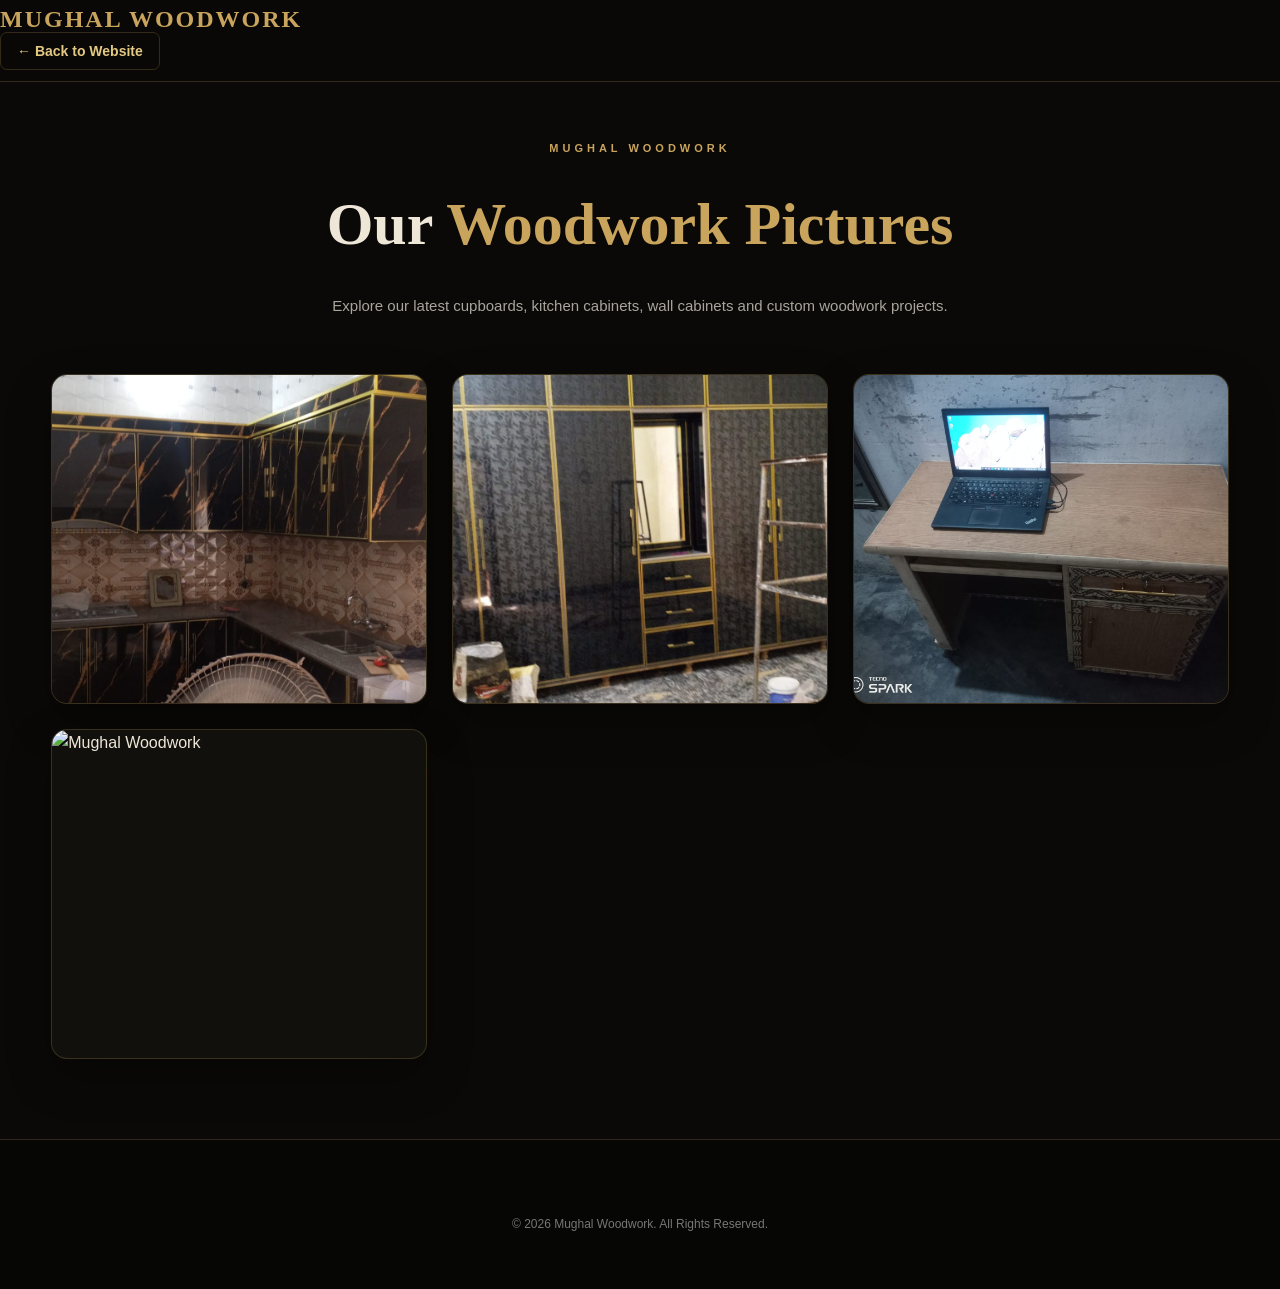
==== pictures.html @ 4136d6cf "strong website" ====
<!DOCTYPE html>
<html lang="en">
<head>

    <meta charset="UTF-8">
    <meta name="viewport" content="width=device-width, initial-scale=1.0">

    <title>Mughal Woodwork | Pictures Gallery</title>

    <link rel="stylesheet" href="style.css">

</head>

<body>

    <!-- ================= HEADER ================= -->

    <header class="navbar">

    <div class="logo">
        <span class="logo-main">MUGHAL WOODWORK</span>
    </div>

    <a href="index.html" class="back-home">
        ← Back to Website
    </a>

</header>


    <!-- ================= PICTURES GALLERY ================= -->

    <main class="pictures-page">

        <div class="section-heading">

            <div class="eyebrow">
                MUGHAL WOODWORK
            </div>

            <h1>
                Our <span>Woodwork Pictures</span>
            </h1>

            <p>
                Explore our latest cupboards, kitchen cabinets,
                wall cabinets and custom woodwork projects.
            </p>

        </div>


        <div class="pictures-grid">

            <div class="picture-card">
                <img src="images/picture-1.jpg" alt="Mughal Woodwork">
            </div>

            <div class="picture-card">
                <img src="images/picture-2.jpg" alt="Mughal Woodwork">
            </div>

            <div class="picture-card">
                <img src="images/picture-3.jpg" alt="Mughal Woodwork">
            </div>

            <div class="picture-card">
                <img src="images/picture-4.jpg" alt="Mughal Woodwork">
            </div>

        </div>

    </main>


    <!-- ================= FOOTER ================= -->

    <footer>

        <p>
            © 2026 Mughal Woodwork. All Rights Reserved.
        </p>

    </footer>


</body>
</html>
---- style.css ----
:root {
    --black: #0a0907;
    --black-2: #11100d;
    --brown: #2a1b0f;
    --wood: #704522;
    --wood-light: #a56a35;
    --gold: #c9a45c;
    --gold-light: #e4c982;
    --cream: #eee7d8;
    --white: #ffffff;
    --gray: #aaa59c;
    --border: rgba(201, 164, 92, 0.22);
}

* {
    margin: 0;
    padding: 0;
    box-sizing: border-box;
}

html {
    scroll-behavior: smooth;
}

body {
    background: var(--black);
    color: var(--cream);
    font-family: "DM Sans", sans-serif;
    line-height: 1.6;
}

a {
    text-decoration: none;
    color: inherit;
}

img {
    max-width: 100%;
}

.section {
    padding: 120px 6%;
}

.eyebrow {
    color: var(--gold);
    font-size: 11px;
    font-weight: 700;
    letter-spacing: 4px;
    margin-bottom: 18px;
}

.section-heading {
    max-width: 720px;
    margin: 0 auto 65px;
    text-align: center;
}

.section-heading h2 {
    font-family: "Playfair Display", serif;
    font-size: clamp(38px, 5vw, 62px);
    line-height: 1.1;
    font-weight: 600;
}

.section-heading h2 span {
    color: var(--gold);
}

.section-heading p {
    color: var(--gray);
    margin-top: 20px;
    font-size: 15px;
}


/* ================= NAVBAR ================= */

.navbar {
    position: fixed;
    top: 0;
    left: 0;
    width: 100%;
    height: 82px;
    z-index: 1000;

    background: rgba(10, 9, 7, 0.92);

    border-bottom: 1px solid var(--border);

    backdrop-filter: blur(12px);
}

.nav-container {
    width: 88%;
    max-width: 1250px;
    height: 100%;
    margin: auto;

    display: flex;
    align-items: center;
    justify-content: space-between;

    gap: 12px;
}

.brand {
    display: flex;
    flex-direction: column;
    line-height: 1;
}

.brand-main {
    color: var(--gold-light);
    font-size: 21px;
    font-weight: 700;
    letter-spacing: 4px;
}

.brand-sub {
    color: #eee;
    font-size: 8px;
    letter-spacing: 6px;
    margin-top: 5px;
}

nav {
    display: flex;
    align-items: center;
    gap: 32px;
}

nav a {
    position: relative;
    color: #c8c4bb;
    font-size: 12px;
    font-weight: 600;
    transition: .3s;
}

nav a:hover {
    color: var(--gold-light);
}

nav a::after {
    content: "";
    position: absolute;
    left: 0;
    bottom: -6px;
    width: 0;
    height: 2px;
    background: var(--gold-light);
    transition: width 0.3s ease;
}

nav a.active {
    color: var(--gold-light);
}

nav a.active::after {
    width: 100%;
}

.nav-quote {
    padding: 11px 18px;
    border: 1px solid var(--gold);
    color: var(--gold-light) !important;
}

.nav-quote::after {
    display: none;
}

.nav-quote:hover {
    background: var(--gold);
    color: #111 !important;
}

.menu-btn {
    display: none;
    border: 0;
    background: none;
    color: white;
    font-size: 26px;
    cursor: pointer;
    flex-shrink: 0;
}

.theme-toggle {
    width: 42px;
    height: 42px;

    display: flex;
    align-items: center;
    justify-content: center;

    border: 1px solid var(--border);
    background: transparent;

    color: var(--gold-light);

    font-size: 18px;

    cursor: pointer;

    transition: .3s;

    flex-shrink: 0;
}

.theme-toggle:hover {
    background: var(--gold);
    color: #111;
}


/* ================= HERO ================= */

.hero {
    min-height: 100vh;

    position: relative;

    display: flex;
    align-items: center;

    background:
        linear-gradient(
            90deg,
            rgba(7, 6, 4, .96),
            rgba(15, 10, 5, .78),
            rgba(15, 10, 5, .35)
        ),
        url("https://images.unsplash.com/photo-1778313878852-1bbe70eae16b?auto=format&fit=crop&w=2000&q=85")
        center / cover;

    overflow: hidden;
}

.hero-overlay {
    position: absolute;
    inset: 0;

    background:
        radial-gradient(
            circle at 75% 50%,
            rgba(180, 120, 50, .18),
            transparent 35%
        );
}

.hero-content {
    width: 88%;
    max-width: 1250px;
    margin: auto;

    position: relative;
    z-index: 2;

    padding-top: 70px;
}

.hero .eyebrow {
    margin-bottom: 22px;
}

.hero h1 {
    max-width: 850px;

    font-family: "Playfair Display", serif;

    font-size: clamp(50px, 7vw, 92px);

    line-height: .98;

    font-weight: 600;

    letter-spacing: -2px;
}

.hero h1 span {
    display: block;
    color: var(--gold-light);
}

.hero-content > p {
    max-width: 620px;

    margin-top: 30px;

    color: #c4c0b8;

    font-size: 16px;
}

.hero-buttons {
    display: flex;
    gap: 15px;
    margin-top: 38px;
}

.btn {
    display: inline-flex;

    align-items: center;
    justify-content: center;

    padding: 15px 25px;

    font-size: 12px;
    font-weight: 700;

    letter-spacing: .5px;

    transition: .3s;
}

.btn-gold {
    background: var(--gold);
    color: #12100b;
}

.btn-gold:hover {
    background: var(--gold-light);
    transform: translateY(-3px);
}

.btn-light {
    border: 1px solid rgba(255,255,255,.4);
    color: white;
}

.btn-light:hover {
    border-color: var(--gold);
    color: var(--gold-light);
}

.hero-note {
    display: flex;
    align-items: center;
    gap: 10px;

    margin-top: 70px;

    color: #aaa49a;

    font-size: 11px;
    letter-spacing: 1px;
}

.hero-note span {
    width: 35px;
    height: 1px;
    background: var(--gold);
}


/* ================= INTRO ================= */

.intro {
    padding: 100px 6%;
    background: #100e0b;
    border-bottom: 1px solid var(--border);
}

.intro-container {
    max-width: 1150px;
    margin: auto;

    display: grid;
    grid-template-columns: .6fr 2fr;
    gap: 70px;
}

.intro-label {
    color: var(--gold);
    font-size: 11px;
    font-weight: 700;
    letter-spacing: 3px;
}

.intro-text h2 {
    max-width: 850px;

    font-family: "Playfair Display", serif;

    font-size: clamp(38px, 5vw, 62px);

    line-height: 1.05;
}

.intro-text h2 em {
    color: var(--gold-light);
    font-weight: 500;
}

.intro-text p {
    max-width: 650px;

    color: var(--gray);

    margin-top: 28px;

    font-size: 15px;
}


/* ================= SERVICES ================= */

.services {
    background: var(--black);
}

.service-grid {
    max-width: 1250px;
    margin: auto;

    display: grid;
    grid-template-columns: repeat(2, 1fr);

    gap: 20px;
}

.service-card {
    min-height: 430px;

    position: relative;

    overflow: hidden;

    border: 1px solid rgba(255,255,255,.08);

    background-position: center;
    background-size: cover;

    transition: transform .35s ease, border-color .35s ease;
}

.service-card:hover {
    transform: translateY(-6px);
    border-color: var(--gold);
}

.service-card::before {
    content: "";

    position: absolute;
    inset: 0;

    background:
        linear-gradient(
            180deg,
            transparent 20%,
            rgba(0,0,0,.92) 100%
        );
}


/* BEDROOM ALMARI */

.service-door {
    background-image:
        url("https://images.unsplash.com/photo-1778313878852-1bbe70eae16b?auto=format&fit=crop&w=1200&q=85");
}


/* KITCHEN CABINETS */

.service-furniture {
    background-image:
        url("https://images.unsplash.com/photo-1771371282665-545256b20dca?auto=format&fit=crop&w=1200&q=85");
}


/* WALL CABINETS */

.service-cabinet {
    background-image:
        url("https://images.unsplash.com/photo-1561779935-ff77a6ed90ea?auto=format&fit=crop&w=1200&q=85");
}


/* CUSTOM WOODWORK */

.service-other {
    background-image:
        url("https://images.unsplash.com/photo-1685320198649-781e83a61de4?auto=format&fit=crop&w=1200&q=85");
}

.service-number {
    position: absolute;
    top: 25px;
    right: 28px;

    color: rgba(255,255,255,.6);

    font-family: "Playfair Display", serif;
    font-size: 18px;

    z-index: 2;
}

.service-content {
    position: absolute;
    bottom: 0;
    left: 0;

    width: 100%;

    padding: 35px;

    z-index: 2;
}

.service-icon {
    color: var(--gold-light);
    font-size: 11px;
    letter-spacing: 3px;
    margin-bottom: 8px;
}

.service-content h3 {
    font-family: "Playfair Display", serif;
    font-size: 34px;
}

.service-content p {
    max-width: 480px;

    color: #c0bbb2;

    font-size: 13px;

    margin: 10px 0 20px;
}

.service-content a {
    color: var(--gold-light);
    font-size: 12px;
    font-weight: 700;
}


/* ================= FEATURE ================= */

.feature {
    display: grid;
    grid-template-columns: 1fr 1fr;

    min-height: 700px;
}

.feature-image {
    background:
        linear-gradient(
            rgba(20,10,3,.2),
            rgba(20,10,3,.55)
        ),
        url("https://images.unsplash.com/photo-1784651859318-d9300849bf34?auto=format&fit=crop&w=1600&q=85")
        center / cover;

    display: flex;
    align-items: flex-end;

    padding: 50px;
}

.feature-image-content {
    color: white;

    font-family: "Playfair Display", serif;

    font-size: 12px;

    letter-spacing: 5px;
}

.feature-content {
    background: #15110c;

    padding: 100px 10%;

    display: flex;
    justify-content: center;
    flex-direction: column;
}

.feature-content h2 {
    font-family: "Playfair Display", serif;

    font-size: clamp(40px, 5vw, 65px);

    line-height: 1.05;
}

.feature-content h2 span {
    color: var(--gold);
}

.feature-content > p {
    max-width: 530px;

    color: var(--gray);

    font-size: 15px;

    margin-top: 25px;
}

.feature-list {
    margin-top: 40px;

    display: grid;
    gap: 16px;
}

.feature-list div {
    display: flex;
    align-items: center;
    gap: 20px;

    border-bottom: 1px solid rgba(255,255,255,.08);

    padding-bottom: 14px;
}

.feature-list strong {
    color: var(--gold);
    font-size: 11px;
}

.feature-list span {
    color: #ddd;
    font-size: 13px;
}

.text-link {
    color: var(--gold-light);

    margin-top: 35px;

    font-size: 13px;
    font-weight: 700;
}


/* ================= PROJECTS ================= */

.projects {
    background: #0d0b09;
}

.project-grid {
    max-width: 1250px;
    margin: auto;

    display: grid;

    grid-template-columns: 1.5fr 1fr;

    grid-template-rows: 300px 300px;

    gap: 15px;
}

.project {
    position: relative;

    background-position: center;
    background-size: cover;

    overflow: hidden;

    transition: transform .35s ease;
}

.project:hover {
    transform: translateY(-5px);
}

.project::after {
    content: "";

    position: absolute;
    inset: 0;

    background:
        linear-gradient(
            transparent 40%,
            rgba(0,0,0,.9)
        );
}


/* BEDROOM CUPBOARD */

.project-large {
    grid-row: span 2;

    background-image:
        url("https://images.unsplash.com/photo-1778313878852-1bbe70eae16b?auto=format&fit=crop&w=1400&q=85");
}


/* KITCHEN */

.project-two {
    background-image:
        url("https://images.unsplash.com/photo-1771371282665-545256b20dca?auto=format&fit=crop&w=1200&q=85");
}


/* WALL STORAGE */

.project-three {
    background-image:
        url("https://images.unsplash.com/photo-1561779935-ff77a6ed90ea?auto=format&fit=crop&w=1200&q=85");
}


/* CUSTOM WOODWORK - HIDDEN */

.project-four {
    display: none;
}

.project-overlay {
    position: absolute;

    bottom: 25px;
    left: 25px;

    z-index: 2;
}

.project-overlay span {
    color: var(--gold-light);

    font-size: 9px;
    font-weight: 700;

    letter-spacing: 3px;
}

.project-overlay h3 {
    margin-top: 5px;

    font-family: "Playfair Display", serif;

    font-size: 26px;
}


/* ================= PROCESS ================= */

.process {
    background: var(--black);
}

.process-grid {
    max-width: 1100px;
    margin: auto;

    display: grid;
    grid-template-columns: repeat(4, 1fr);
}

.process-card {
    padding: 30px;

    border-left: 1px solid var(--border);
}

.process-card:last-child {
    border-right: 1px solid var(--border);
}

.process-card > span {
    color: var(--gold);

    font-family: "Playfair Display", serif;

    font-size: 22px;
}

.process-card h3 {
    font-family: "Playfair Display", serif;

    font-size: 27px;

    margin-top: 25px;
}

.process-card p {
    color: var(--gray);

    font-size: 13px;

    margin-top: 12px;
}


/* ================= QUOTE ================= */

.quote {
    padding: 120px 6%;

    background:
        linear-gradient(
            120deg,
            #191108,
            #0c0b09
        );
}

.quote-container {
    max-width: 1150px;

    margin: auto;

    display: grid;
    grid-template-columns: .85fr 1.15fr;

    gap: 80px;
}

.quote-intro .eyebrow {
    margin-bottom: 20px;
}

.quote-intro h2 {
    font-family: "Playfair Display", serif;

    font-size: clamp(45px, 6vw, 72px);

    line-height: 1;
}

.quote-intro > p {
    max-width: 450px;

    color: var(--gray);

    margin-top: 25px;
}

.quote-contact {
    display: flex;
    gap: 50px;

    margin-top: 45px;
}

.quote-contact div {
    display: flex;
    flex-direction: column;
}

.quote-contact span {
    color: var(--gold);

    font-size: 9px;
    letter-spacing: 2px;
}

.quote-contact strong {
    color: white;

    margin-top: 6px;

    font-size: 13px;
}


/* ================= FORM ================= */

.quote-form {
    padding: 45px;

    background: rgba(0,0,0,.3);

    border: 1px solid var(--border);
}

.input-row {
    display: grid;

    grid-template-columns: 1fr 1fr;

    gap: 18px;
}

.input-group {
    margin-bottom: 20px;
}

.input-group label {
    display: block;

    color: var(--gold);

    font-size: 10px;
    font-weight: 700;

    letter-spacing: 1px;

    margin-bottom: 8px;
}

input,
select,
textarea {
    width: 100%;

    padding: 14px 15px;

    background: #0b0a08;

    border: 1px solid rgba(255,255,255,.12);

    color: white;

    outline: none;

    font-family: inherit;

    font-size: 13px;
}

input:focus,
select:focus,
textarea:focus {
    border-color: var(--gold);
}

textarea {
    resize: vertical;
}

.submit-btn {
    width: 100%;

    padding: 17px;

    border: 0;

    background: var(--gold);

    color: #111;

    font-family: inherit;

    font-size: 13px;

    letter-spacing: .3px;

    font-weight: 700;

    cursor: pointer;

    transition: .3s;
}

.submit-btn:hover {
    background: var(--gold-light);
    transform: translateY(-2px);
}

.submit-btn span {
    margin-left: 10px;
}

#formMessage {
    color: var(--gold);

    text-align: center;

    margin-top: 15px;

    font-size: 12px;
}


/* ================= CONTACT ================= */

.contact {
    background: #0b0a08;
}

.contact-grid {
    max-width: 1000px;
    margin: auto;

    display: grid;
    grid-template-columns: repeat(3, 1fr);

    gap: 15px;
}

.contact-card {
    padding: 40px 25px;

    text-align: center;

    border: 1px solid rgba(255,255,255,.08);

    background: #11100d;

    transition: .3s;

    cursor: pointer;
}

.contact-card:hover {
    border-color: var(--gold);

    transform: translateY(-4px);
}

.contact-icon {
    display: block;

    color: var(--gold);

    font-size: 28px;

    margin-bottom: 15px;
}

.contact-card small {
    display: block;

    color: var(--gold);

    font-size: 9px;
    font-weight: 700;

    letter-spacing: 2px;
}

.contact-card strong {
    display: block;

    color: white;

    margin-top: 8px;

    font-size: 14px;
}


/* ================= FOOTER ================= */

footer {
    padding: 55px 20px;

    text-align: center;

    background: #060605;

    border-top: 1px solid var(--border);
}

.footer-brand {
    display: flex;
    flex-direction: column;
}

.footer-brand span {
    color: var(--gold-light);

    font-size: 22px;
    font-weight: 700;

    letter-spacing: 5px;
}

.footer-brand small {
    font-size: 8px;

    letter-spacing: 6px;

    margin-top: 5px;
}

footer p {
    color: #777;

    margin-top: 20px;

    font-size: 12px;
}

.footer-line {
    width: 50px;
    height: 1px;

    background: var(--gold);

    margin: 25px auto;
}

footer > small {
    color: #555;

    font-size: 10px;
}


/* ================= BRIGHT MODE ================= */

body.light-mode {
    --black: #f5f1e8;
    --black-2: #ffffff;
    --brown: #eadbc5;
    --wood: #704522;
    --wood-light: #8b5528;
    --gold: #a97825;
    --gold-light: #9a6b1f;
    --cream: #211a13;
    --white: #111111;
    --gray: #665f56;
    --border: rgba(112, 69, 34, 0.22);

    background: #f5f1e8;
    color: #211a13;
}


/* NAVBAR */

body.light-mode .navbar {
    background: rgba(255, 252, 245, .94);
}

body.light-mode .brand-sub {
    color: #555 !important;
}

body.light-mode nav a {
    color: #514a42;
}

body.light-mode nav a.active {
    color: var(--gold-light);
}

body.light-mode .menu-btn {
    color: #211a13;
}


/* HERO */

body.light-mode .hero {
    background:
        linear-gradient(
            90deg,
            rgba(245, 241, 232, .94),
            rgba(245, 241, 232, .72),
            rgba(245, 241, 232, .25)
        ),
        url("https://images.unsplash.com/photo-1778313878852-1bbe70eae16b?auto=format&fit=crop&w=2000&q=85")
        center / cover;
}

body.light-mode .hero-content > p {
    color: #514a42;
}

body.light-mode .hero-note {
    color: #665f56;
}

body.light-mode .btn-light {
    border-color: #70502e;
    color: #3d2b1b;
}


/* INTRO */

body.light-mode .intro {
    background: #eee7d8;
}


/* SERVICES */

body.light-mode .services {
    background: #f5f1e8;
}


/* FEATURE */

body.light-mode .feature-content {
    background: #eee7d8;
}

body.light-mode .feature-content > p {
    color: #665f56;
}

body.light-mode .feature-list div {
    border-color: rgba(112, 69, 34, .15);
}

body.light-mode .feature-list span {
    color: #514a42;
}


/* PROJECTS */

body.light-mode .projects {
    background: #ebe3d5;
}


/* PROCESS */

body.light-mode .process {
    background: #f5f1e8;
}


/* QUOTE */

body.light-mode .quote {
    background:
        linear-gradient(
            120deg,
            #eadbc5,
            #f7f3eb
        );
}

body.light-mode .quote-form {
    background: rgba(255,255,255,.65);
}


/* FORM */

body.light-mode input,
body.light-mode select,
body.light-mode textarea {
    background: #fffdf8;
    color: #211a13;
    border-color: rgba(112,69,34,.22);
}

body.light-mode input::placeholder,
body.light-mode textarea::placeholder {
    color: #8a8177;
}

body.light-mode .quote-contact strong {
    color: #211a13;
}


/* CONTACT */

body.light-mode .contact {
    background: #eee7d8;
}

body.light-mode .contact-card {
    background: #f9f6ef;
    border-color: rgba(112,69,34,.15);
}

body.light-mode .contact-card strong {
    color: #211a13;
}


/* FOOTER */

body.light-mode footer {
    background: #e2d8c8;
}

body.light-mode footer p {
    color: #665f56;
}

body.light-mode footer > small {
    color: #777066;
}


/* ================= MOBILE ================= */

@media (max-width: 900px) {

    .nav-container {
        position: relative;
        width: 92%;
        display: flex;
        align-items: center;
    }

    .menu-btn {
        display: block;
        margin-left: 8px !important;
        position: static !important;
    }

    .theme-toggle {
        margin-left: auto !important;
        position: static !important;
    }

    nav {
        display: none;

        position: absolute;

        top: 82px;
        left: 0;

        width: 100%;

        padding: 25px;

        background: #0b0a08;

        border-bottom: 1px solid var(--border);

        flex-direction: column;

        align-items: flex-start;

        gap: 20px;
    }

    nav.active {
        display: flex;
    }

    nav a::after {
        display: none;
    }

    nav a.active {
        color: var(--gold-light);
    }

    .hero-content {
        width: 90%;
    }

    .intro-container {
        grid-template-columns: 1fr;
        gap: 25px;
    }

    .feature {
        grid-template-columns: 1fr;
    }

    .feature-image {
        min-height: 500px;
    }

    .quote-container {
        grid-template-columns: 1fr;
    }

    .process-grid {
        grid-template-columns: 1fr 1fr;
    }

    .contact-grid {
        grid-template-columns: 1fr;
    }

    body.light-mode nav {
        background: #fffaf1;
    }

    .brand-main {
        font-size: 18px;
    }

    .brand-sub {
        font-size: 7px;
    }
}


/* ================= 650px MOBILE ================= */

@media (max-width: 650px) {

    .section {
        padding: 85px 5%;
    }

    .hero {
        background-position: 65% center;
    }

    .hero h1 {
        font-size: 49px;
    }

    .hero-buttons {
        flex-direction: column;
    }

    .btn {
        width: 100%;
    }

    .service-grid {
        grid-template-columns: 1fr;
    }

    .service-card {
        min-height: 390px;
    }

    .project-grid {
        display: grid;

        grid-template-columns: 1fr;

        grid-template-rows: 350px 250px;
    }

    .project-large {
        grid-row: auto;
    }

    .project-four {
        display: none;
    }

    .process-grid {
        grid-template-columns: 1fr;
    }

    .process-card {
        border-left: 0;

        border-bottom: 1px solid var(--border);
    }

    .process-card:last-child {
        border-right: 0;
    }

    .quote {
        padding: 85px 5%;
    }

    .quote-form {
        padding: 25px;
    }

    .input-row {
        grid-template-columns: 1fr;
        gap: 0;
    }

    .quote-contact {
        flex-direction: column;
        gap: 20px;
    }

    .feature-content {
        padding: 75px 8%;
    }
}


/* ================= 480px MOBILE ================= */

@media (max-width: 480px) {

    .navbar {
        height: 74px;
    }

    nav {
        top: 74px;
    }

    .hero-content {
        padding-top: 55px;
    }

    .hero h1 {
        font-size: 43px;
        letter-spacing: -1px;
    }

    .hero-content > p {
        font-size: 14px;
    }

    .hero-note {
        margin-top: 45px;
    }

    .service-content {
        padding: 25px;
    }

    .service-content h3 {
        font-size: 29px;
    }

    .quote-intro h2 {
        font-size: 43px;
    }
}
/* ================= PREMIUM SCROLLBAR ================= */

html {
    scroll-behavior: smooth;
}

/* Chrome, Edge, Safari */
::-webkit-scrollbar {
    width: 10px;
}

::-webkit-scrollbar-track {
    background: #0a0907;
}

::-webkit-scrollbar-thumb {
    background: linear-gradient(
        180deg,
        #e4c982,
        #c9a45c,
        #704522
    );

    border-radius: 10px;

    border: 2px solid #0a0907;
}

::-webkit-scrollbar-thumb:hover {
    background: linear-gradient(
        180deg,
        #f0d99a,
        #e4c982,
        #a56a35
    );
}

/* Firefox */
html {
    scrollbar-width: thin;
    scrollbar-color: #c9a45c #0a0907;
}
/* =====================================================
   PREMIUM WOODWORK GALLERY
===================================================== */

.gallery-grid {
    width: min(1200px, 92%);
    margin: 55px auto 0;

    display: grid;
    grid-template-columns: repeat(3, 1fr);
    gap: 24px;
}


/* =====================================================
   GALLERY CARD
===================================================== */

.gallery-card {
    background: var(--black-2);
    border: 1px solid var(--border);
    border-radius: 16px;
    overflow: hidden;

    box-shadow: 0 15px 40px rgba(0, 0, 0, 0.28);

    transition:
        transform 0.4s ease,
        box-shadow 0.4s ease,
        border-color 0.4s ease;
}

.gallery-card:hover {
    transform: translateY(-8px);

    border-color: var(--gold);

    box-shadow:
        0 25px 60px rgba(0, 0, 0, 0.45);
}


/* =====================================================
   GALLERY IMAGE
===================================================== */

.gallery-image {
    position: relative;

    height: 300px;

    background-position: center;
    background-size: cover;
    background-repeat: no-repeat;

    overflow: hidden;

    transition: transform 0.6s ease;
}

.gallery-card:hover .gallery-image {
    transform: scale(1.04);
}


/* Dark image overlay */

.gallery-image::after {
    content: "";

    position: absolute;
    inset: 0;

    background:
        linear-gradient(
            to top,
            rgba(5, 4, 2, 0.88),
            rgba(5, 4, 2, 0.12)
        );

    pointer-events: none;
}


/* =====================================================
   GALLERY IMAGES
===================================================== */

.gallery-1 {
    background-image:
        url("https://images.unsplash.com/photo-1595428774223-ef52624120d2?auto=format&fit=crop&w=1400&q=85");
}

.gallery-2 {
    background-image:
        url("https://images.unsplash.com/photo-1616486338812-3dadae4b4ace?auto=format&fit=crop&w=1400&q=85");
}

.gallery-3 {
    background-image:
        url("https://images.unsplash.com/photo-1558997519-83ea9252edf8?auto=format&fit=crop&w=1400&q=85");
}

.gallery-4 {
    background-image:
        url("https://images.unsplash.com/photo-1556912173-46c336c7fd55?auto=format&fit=crop&w=1400&q=85");
}

.gallery-5 {
    background-image:
        url("https://images.unsplash.com/photo-1600607687920-4e2a09cf159d?auto=format&fit=crop&w=1400&q=85");
}

.gallery-6 {
    background-image:
        url("https://images.unsplash.com/photo-1600210492486-724fe5c67fb0?auto=format&fit=crop&w=1400&q=85");
}

.gallery-7 {
    background-image:
        url("https://images.unsplash.com/photo-1600566753190-17f0baa2a6c3?auto=format&fit=crop&w=1400&q=85");
}

.gallery-8 {
    background-image:
        url("https://images.unsplash.com/photo-1618220179428-22790b461013?auto=format&fit=crop&w=1400&q=85");
}

.gallery-9 {
    background-image:
        url("https://images.unsplash.com/photo-1600607688969-a5bfcd646154?auto=format&fit=crop&w=1400&q=85");
}

.gallery-10 {
    background-image:
        url("https://images.unsplash.com/photo-1600607687939-ce8a6c25118c?auto=format&fit=crop&w=1400&q=85");
}

.gallery-11 {
    background-image:
        url("https://images.unsplash.com/photo-1618221195710-dd6b41faaea6?auto=format&fit=crop&w=1400&q=85");
}

.gallery-12 {
    background-image:
        url("https://images.unsplash.com/photo-1600566753086-00f18fb6b3ea?auto=format&fit=crop&w=1400&q=85");
}


/* =====================================================
   IMAGE TEXT
===================================================== */

.gallery-overlay {
    position: absolute;

    left: 22px;
    right: 22px;
    bottom: 20px;

    z-index: 2;
}

.gallery-overlay span {
    display: inline-block;

    margin-bottom: 8px;

    color: var(--gold-light);

    font-size: 11px;
    font-weight: 700;

    letter-spacing: 1.5px;
}

.gallery-overlay h3 {
    margin: 0;

    color: #fff;

    font-family: "Playfair Display", serif;

    font-size: 23px;
    line-height: 1.2;
}


/* =====================================================
   GALLERY INFO
===================================================== */

.gallery-info {
    min-height: 86px;

    padding: 18px 20px;

    display: flex;
    align-items: center;
    justify-content: space-between;
    gap: 15px;
}

.gallery-info small {
    display: block;

    margin-bottom: 4px;

    color: var(--gold);

    font-size: 11px;
    font-weight: 700;
    letter-spacing: 1px;
}

.gallery-info h4 {
    margin: 0;

    color: var(--cream);

    font-size: 16px;
    font-weight: 600;
}


/* =====================================================
   GALLERY BUTTON
===================================================== */

.gallery-btn {
    display: inline-flex;
    align-items: center;

    padding: 10px 14px;

    border: 1px solid var(--gold);

    border-radius: 7px;

    color: var(--gold-light);

    font-size: 12px;
    font-weight: 700;

    text-decoration: none;

    white-space: nowrap;

    transition:
        background 0.3s ease,
        color 0.3s ease,
        transform 0.3s ease;
}

.gallery-btn:hover {
    background: var(--gold);

    color: #111;

    transform: translateX(3px);
}


/* =====================================================
   LIGHT MODE
===================================================== */

body.light-mode .gallery-card {
    background: #ffffff;

    border-color: rgba(112, 69, 34, 0.18);

    box-shadow:
        0 15px 40px rgba(60, 40, 20, 0.12);
}

body.light-mode .gallery-info h4 {
    color: #2a1b0f;
}

body.light-mode .gallery-btn {
    color: #704522;
}


/* =====================================================
   TABLET
===================================================== */

@media (max-width: 950px) {

    .gallery-grid {
        grid-template-columns: repeat(2, 1fr);
    }

    .gallery-image {
        height: 280px;
    }

}


/* =====================================================
   MOBILE
===================================================== */

@media (max-width: 650px) {

    .gallery-grid {
        width: 92%;

        grid-template-columns: 1fr;

        gap: 20px;

        margin-top: 35px;
    }

    .gallery-image {
        height: 290px;
    }

    .gallery-info {
        align-items: flex-start;
        flex-direction: column;
    }

    .gallery-btn {
        width: 100%;

        justify-content: center;
    }

}


/* =====================================================
   SMALL MOBILE
===================================================== */

@media (max-width: 420px) {

    .gallery-image {
        height: 250px;
    }

    .gallery-overlay h3 {
        font-size: 20px;
    }

}
/* =====================================================
   PICTURES PAGE
===================================================== */

.pictures-page {
    min-height: calc(100vh - 82px);
    padding: 140px 0 80px;
}

.pictures-page .section-heading {
    width: min(800px, 92%);
    margin: 0 auto;
    text-align: center;
}

.pictures-page .section-heading h1 {
    margin: 15px 0;
    font-family: "Playfair Display", serif;
    font-size: clamp(38px, 5vw, 60px);
}

.pictures-page .section-heading h1 span {
    color: var(--gold);
}

.pictures-page .section-heading p {
    color: var(--gray);
    line-height: 1.8;
}


/* ================= PICTURES GRID ================= */

.pictures-grid {
    width: min(1200px, 92%);
    margin: 55px auto 0;

    display: grid;
    grid-template-columns: repeat(3, 1fr);
    gap: 25px;
}

.picture-card {
    height: 330px;
    overflow: hidden;

    border: 1px solid var(--border);
    border-radius: 16px;

    background: var(--black-2);

    box-shadow:
        0 18px 45px rgba(0, 0, 0, 0.3);

    transition:
        transform 0.4s ease,
        box-shadow 0.4s ease,
        border-color 0.4s ease;
}

.picture-card:hover {
    transform: translateY(-8px);

    border-color: var(--gold);

    box-shadow:
        0 25px 60px rgba(0, 0, 0, 0.5);
}

.picture-card img {
    width: 100%;
    height: 100%;

    display: block;

    object-fit: cover;

    transition: transform 0.6s ease;
}

.picture-card:hover img {
    transform: scale(1.06);
}


/* ================= VIEW PICTURES BUTTON ================= */

.view-pictures-area {
    width: 100%;
    display: flex;
    justify-content: center;
    align-items: center;
    margin: 50px auto 0;
    text-align: center;
}

.view-pictures-btn {
    display: inline-flex;
    align-items: center;
    gap: 12px;

    padding: 15px 25px;

    border: 1px solid var(--gold);
    border-radius: 8px;

    background: transparent;

    color: var(--gold-light);

    font-size: 14px;
    font-weight: 700;

    text-decoration: none;

    transition:
        background 0.3s ease,
        color 0.3s ease,
        transform 0.3s ease,
        box-shadow 0.3s ease;
}

.view-pictures-btn span {
    font-size: 18px;

    transition: transform 0.3s ease;
}

.view-pictures-btn:hover {
    background: var(--gold);

    color: #111;

    transform: translateY(-3px);

    box-shadow:
        0 10px 30px rgba(201, 164, 92, 0.25);
}

.view-pictures-btn:hover span {
    transform: translateX(5px);
}


/* ================= BACK HOME BUTTON ================= */

.back-home {
    color: var(--gold-light);

    text-decoration: none;

    font-size: 14px;
    font-weight: 600;

    padding: 10px 16px;

    border: 1px solid var(--border);
    border-radius: 7px;

    transition:
        background 0.3s ease,
        color 0.3s ease;
}

.back-home:hover {
    background: var(--gold);
    color: #111;
}


/* ================= MOBILE ================= */

@media (max-width: 900px) {

    .pictures-grid {
        grid-template-columns: repeat(2, 1fr);
    }

}

@media (max-width: 600px) {

    .pictures-page {
        padding-top: 120px;
    }

    .pictures-grid {
        grid-template-columns: 1fr;
        gap: 20px;
    }

    .picture-card {
        height: 300px;
    }

    .back-home {
        font-size: 12px;
        padding: 8px 11px;
    }

}



.logo {
    display: flex;
    align-items: baseline;
    gap: 8px;
    white-space: nowrap;
}

.logo-main {
    color: var(--gold);
    font-family: "Playfair Display", serif;
    font-size: 25px;
    font-weight: 700;
    letter-spacing: 2px;
}

.logo-sub {
    color: var(--white);
    font-family: "DM Sans", sans-serif;
    font-size: 11px;
    font-weight: 700;
    letter-spacing: 3px;
}


/* Hover effect */

.logo:hover .logo-main {
    color: var(--gold-light);
}

.logo:hover .logo-sub {
    color: var(--gold-light);
}


/* Mobile */

@media (max-width: 600px) {

    .logo {
        gap: 5px;
    }

    .logo-main {
        font-size: 20px;
        letter-spacing: 1.5px;
    }

    .logo-sub {
        font-size: 8px;
        letter-spacing: 2px;
    }

}
.logo {
    display: flex;
    align-items: center;
    white-space: nowrap;
}

.logo span {
    color: var(--gold);
    font-family: "Playfair Display", serif;
    font-size: 24px;
    font-weight: 700;
    letter-spacing: 2px;
    text-transform: uppercase;
    transition: 0.3s ease;
}

.logo span:hover {
    color: var(--gold-light);
}


/* Mobile */

@media (max-width: 600px) {
    .logo span {
        font-size: 18px;
        letter-spacing: 1.5px;
    }
}
.header-pictures-btn {
    display: inline-flex;
    align-items: center;
    justify-content: center;

    padding: 9px 16px;

    border: 1px solid var(--gold);
    border-radius: 6px;

    color: var(--gold-light) !important;
    background: transparent;

    font-size: 13px;
    font-weight: 700;

    text-decoration: none;

    transition: all 0.3s ease;
}

.header-pictures-btn:hover {
    background: var(--gold);
    color: var(--black) !important;
    transform: translateY(-2px);
    box-shadow: 0 8px 20px rgba(212, 175, 55, 0.25);
}
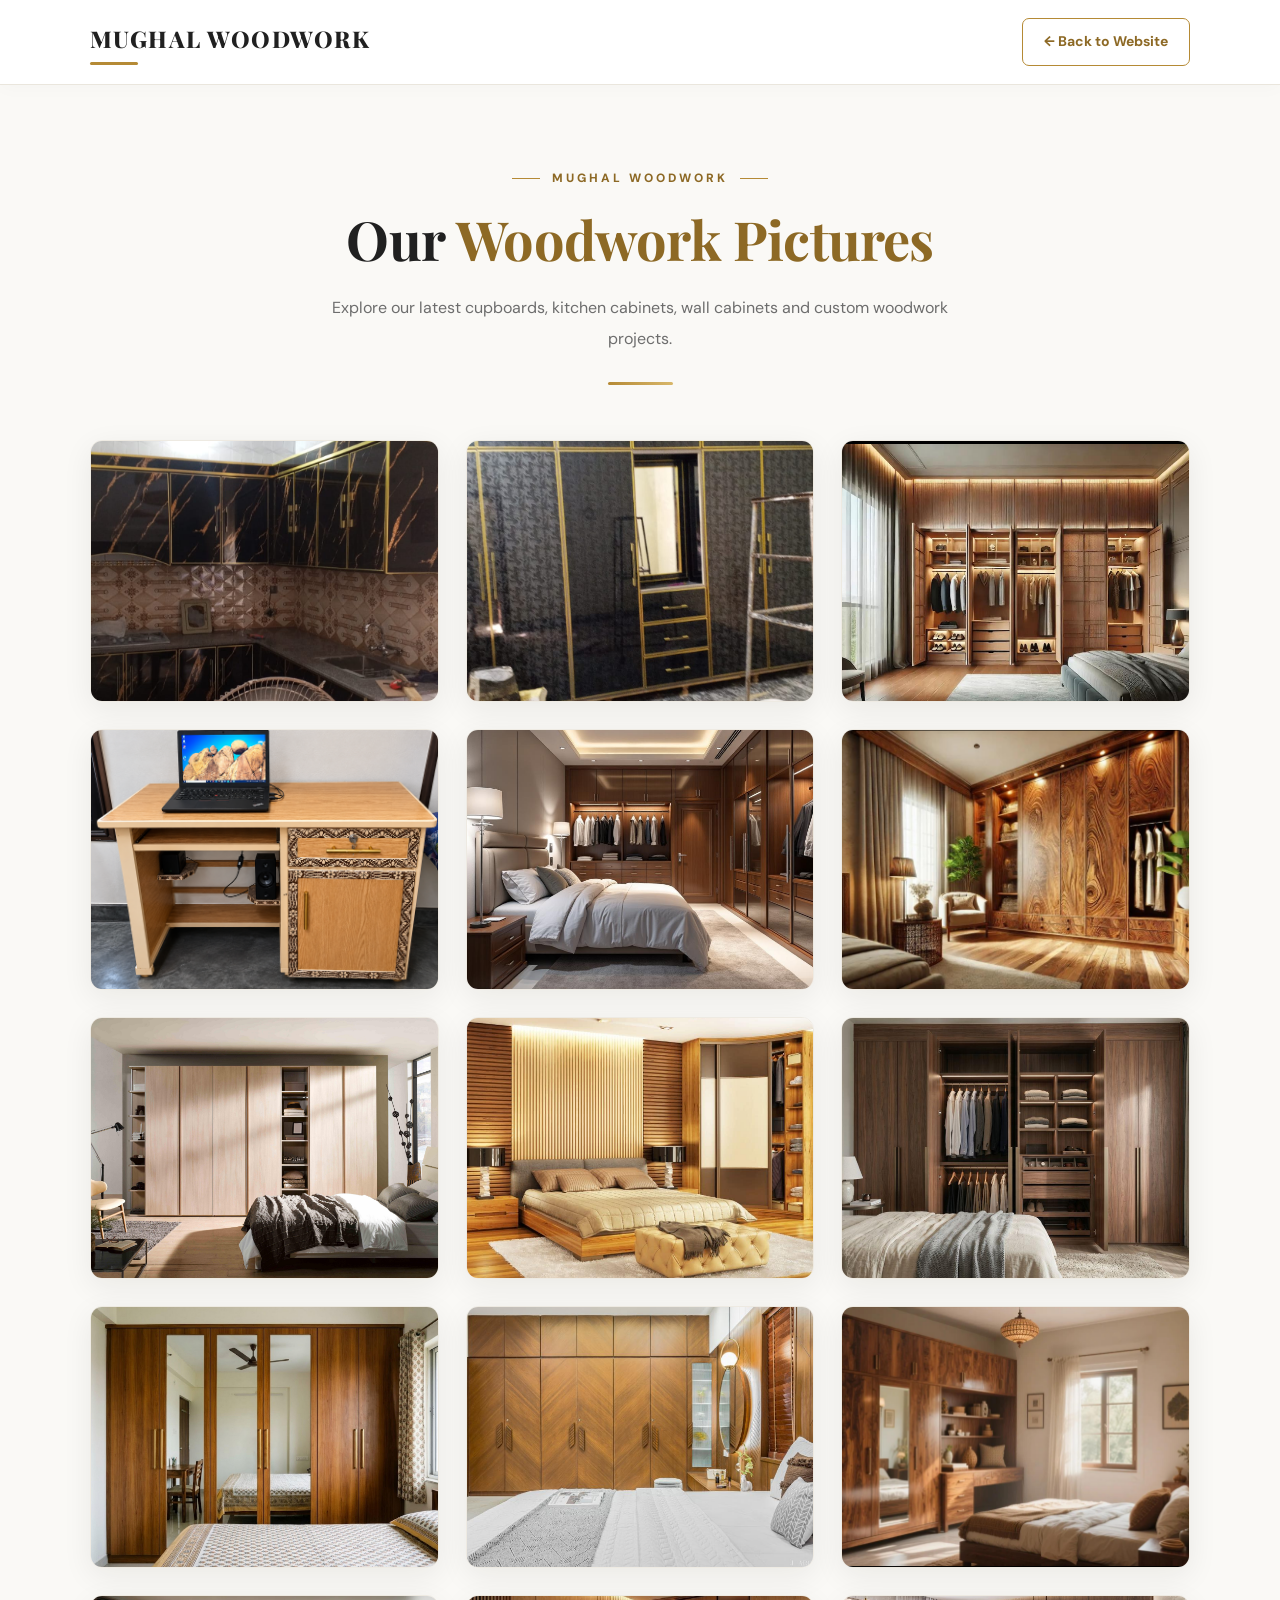
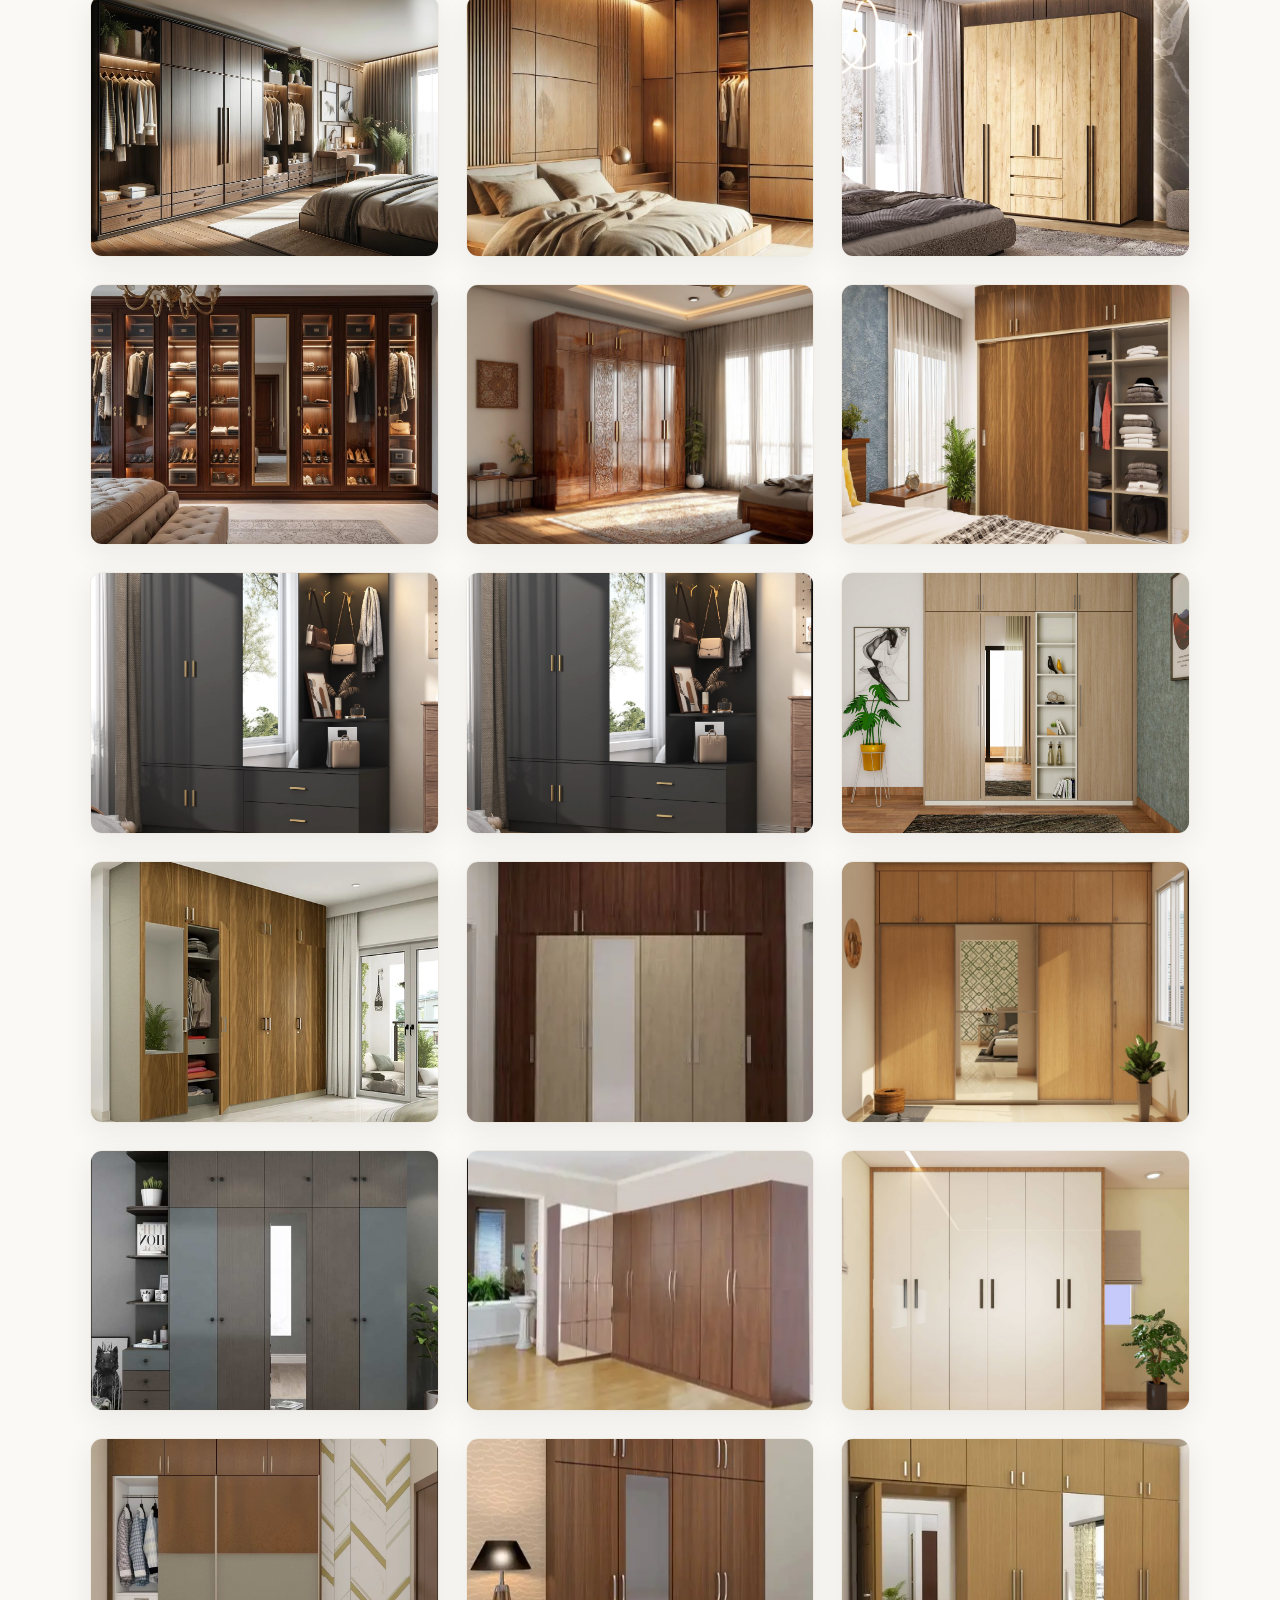
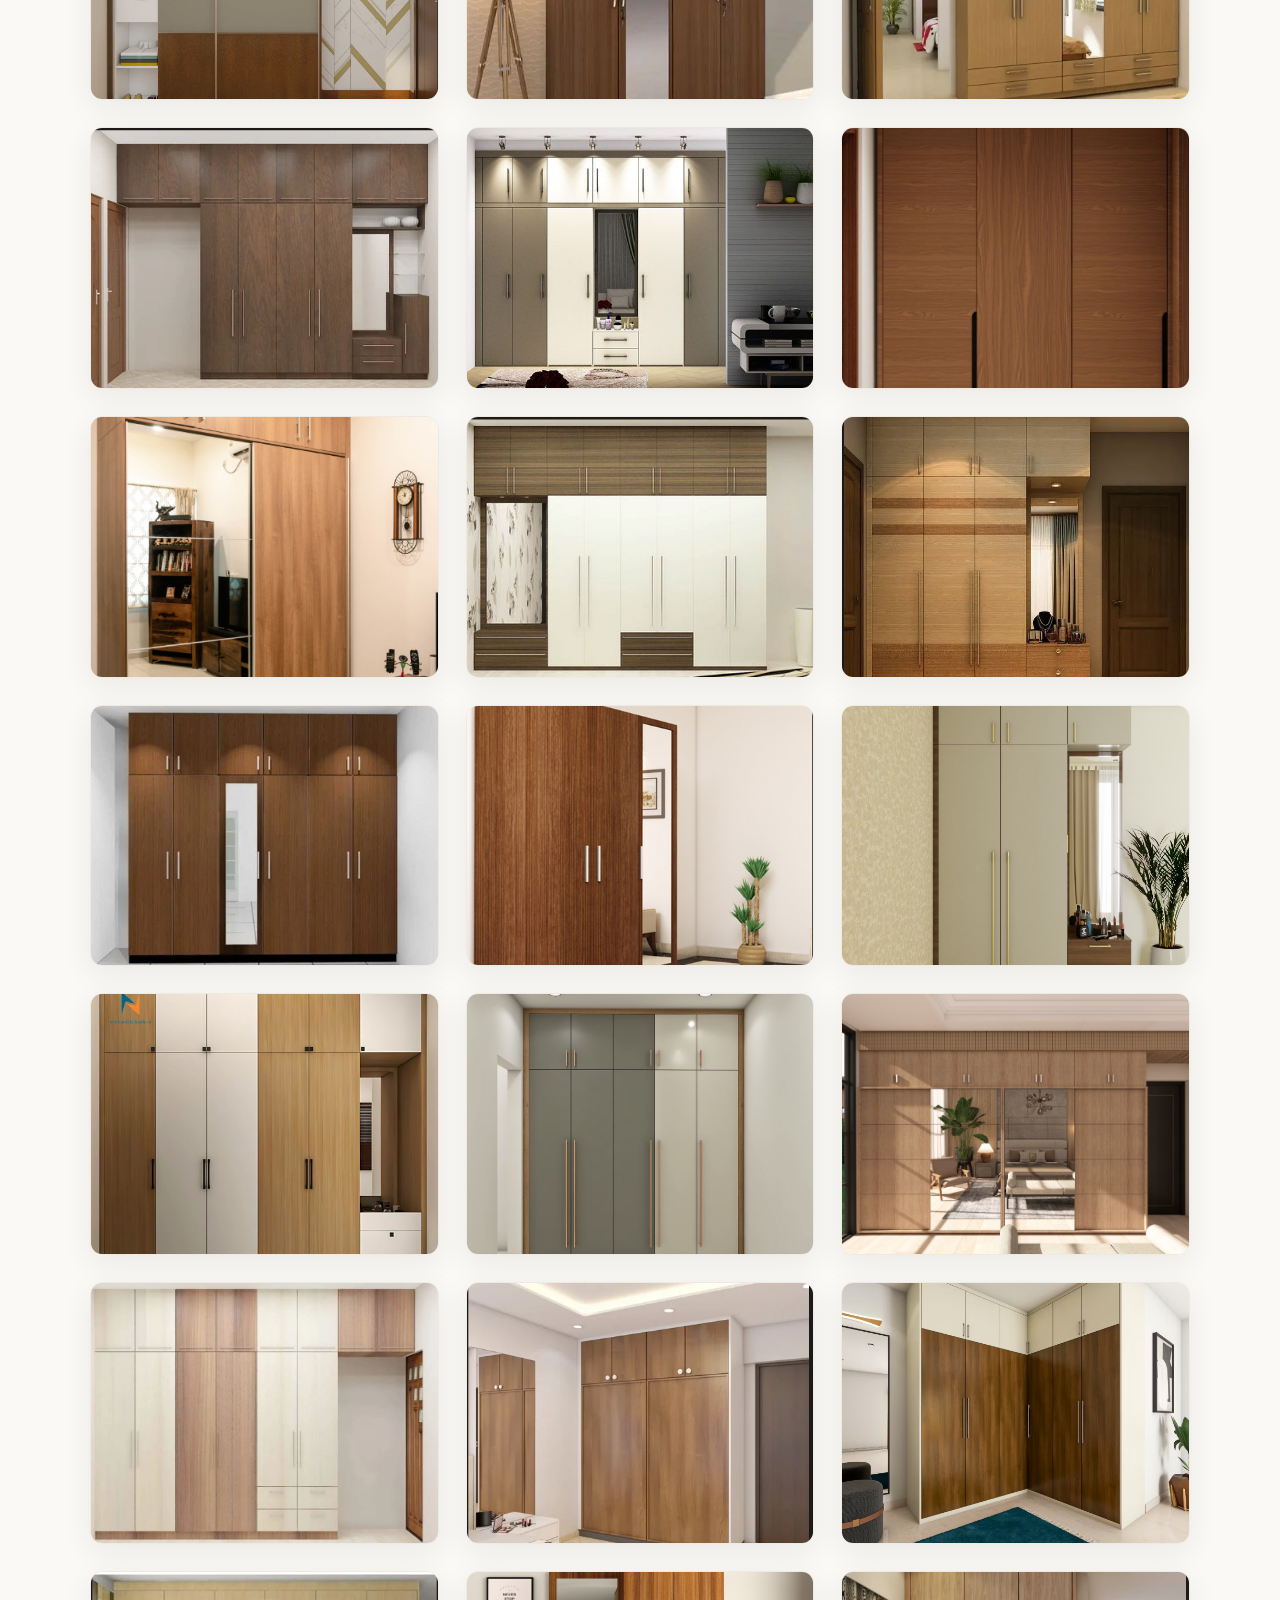
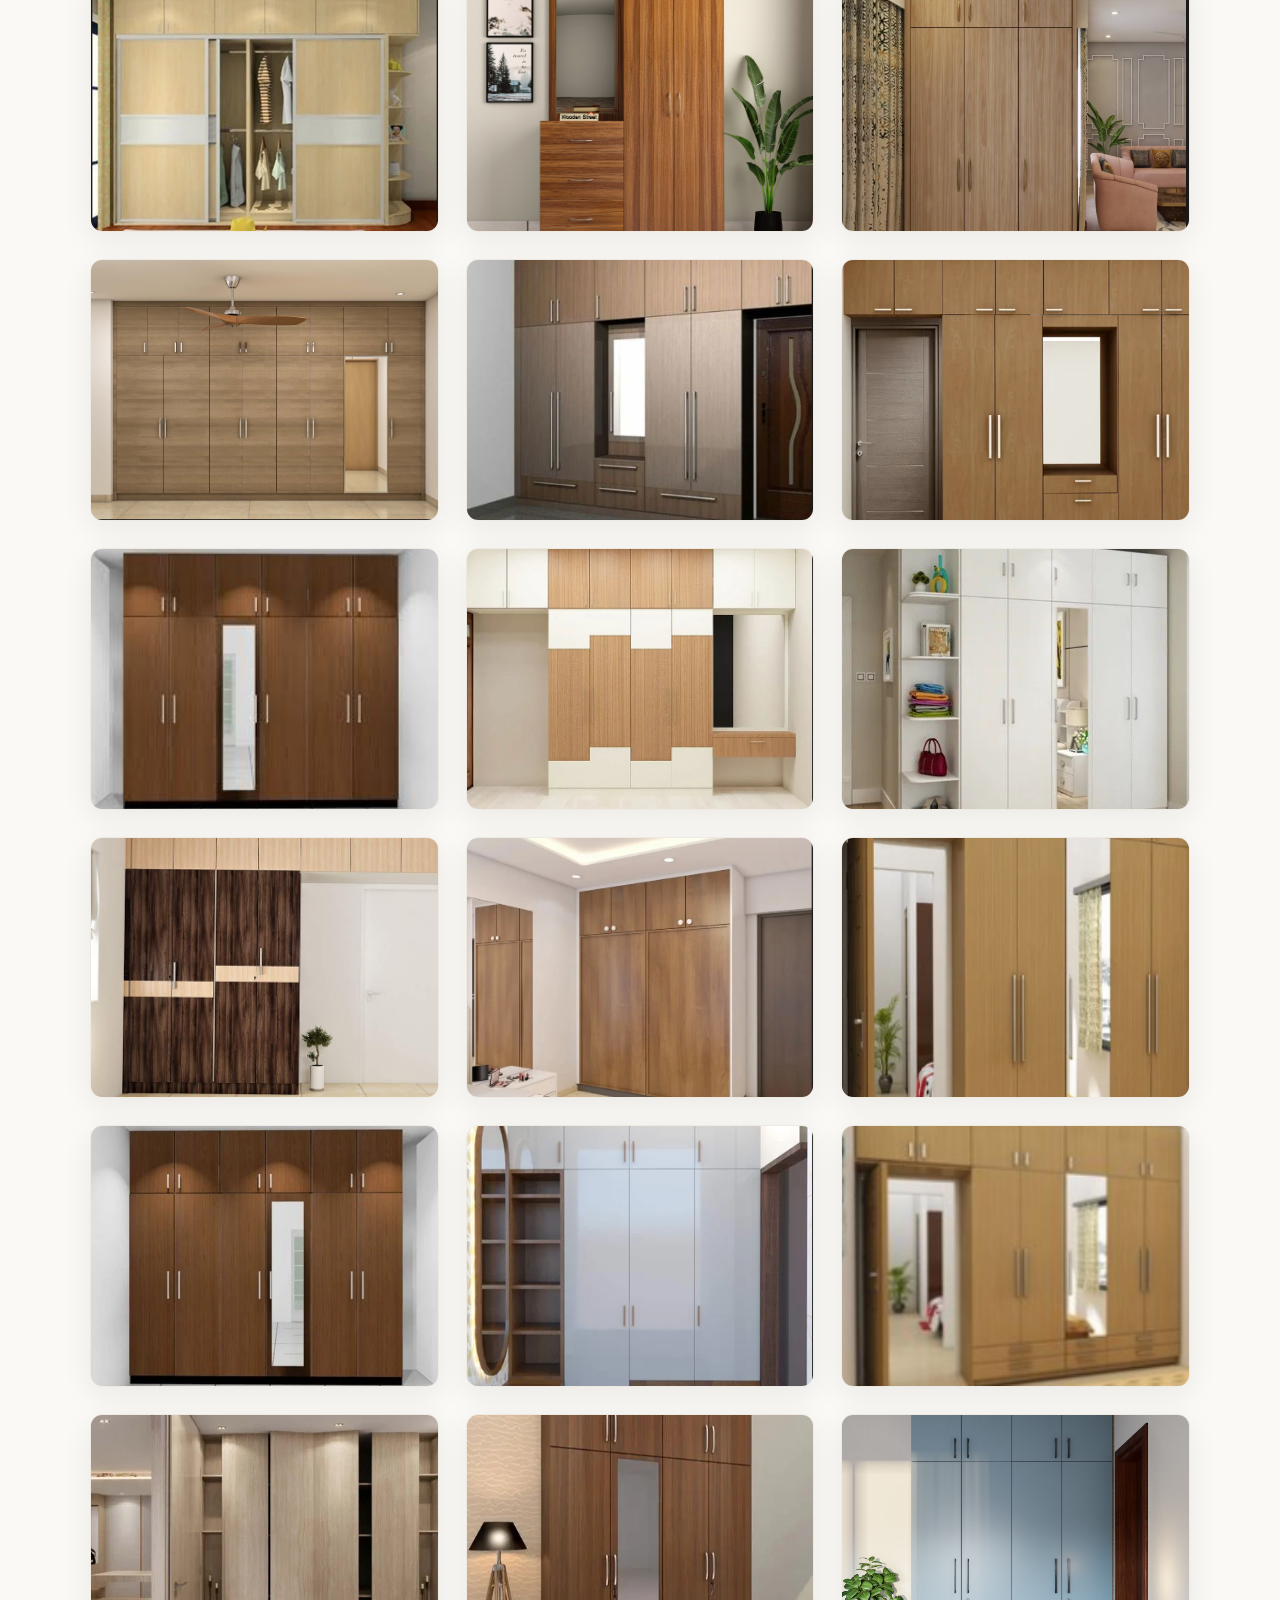
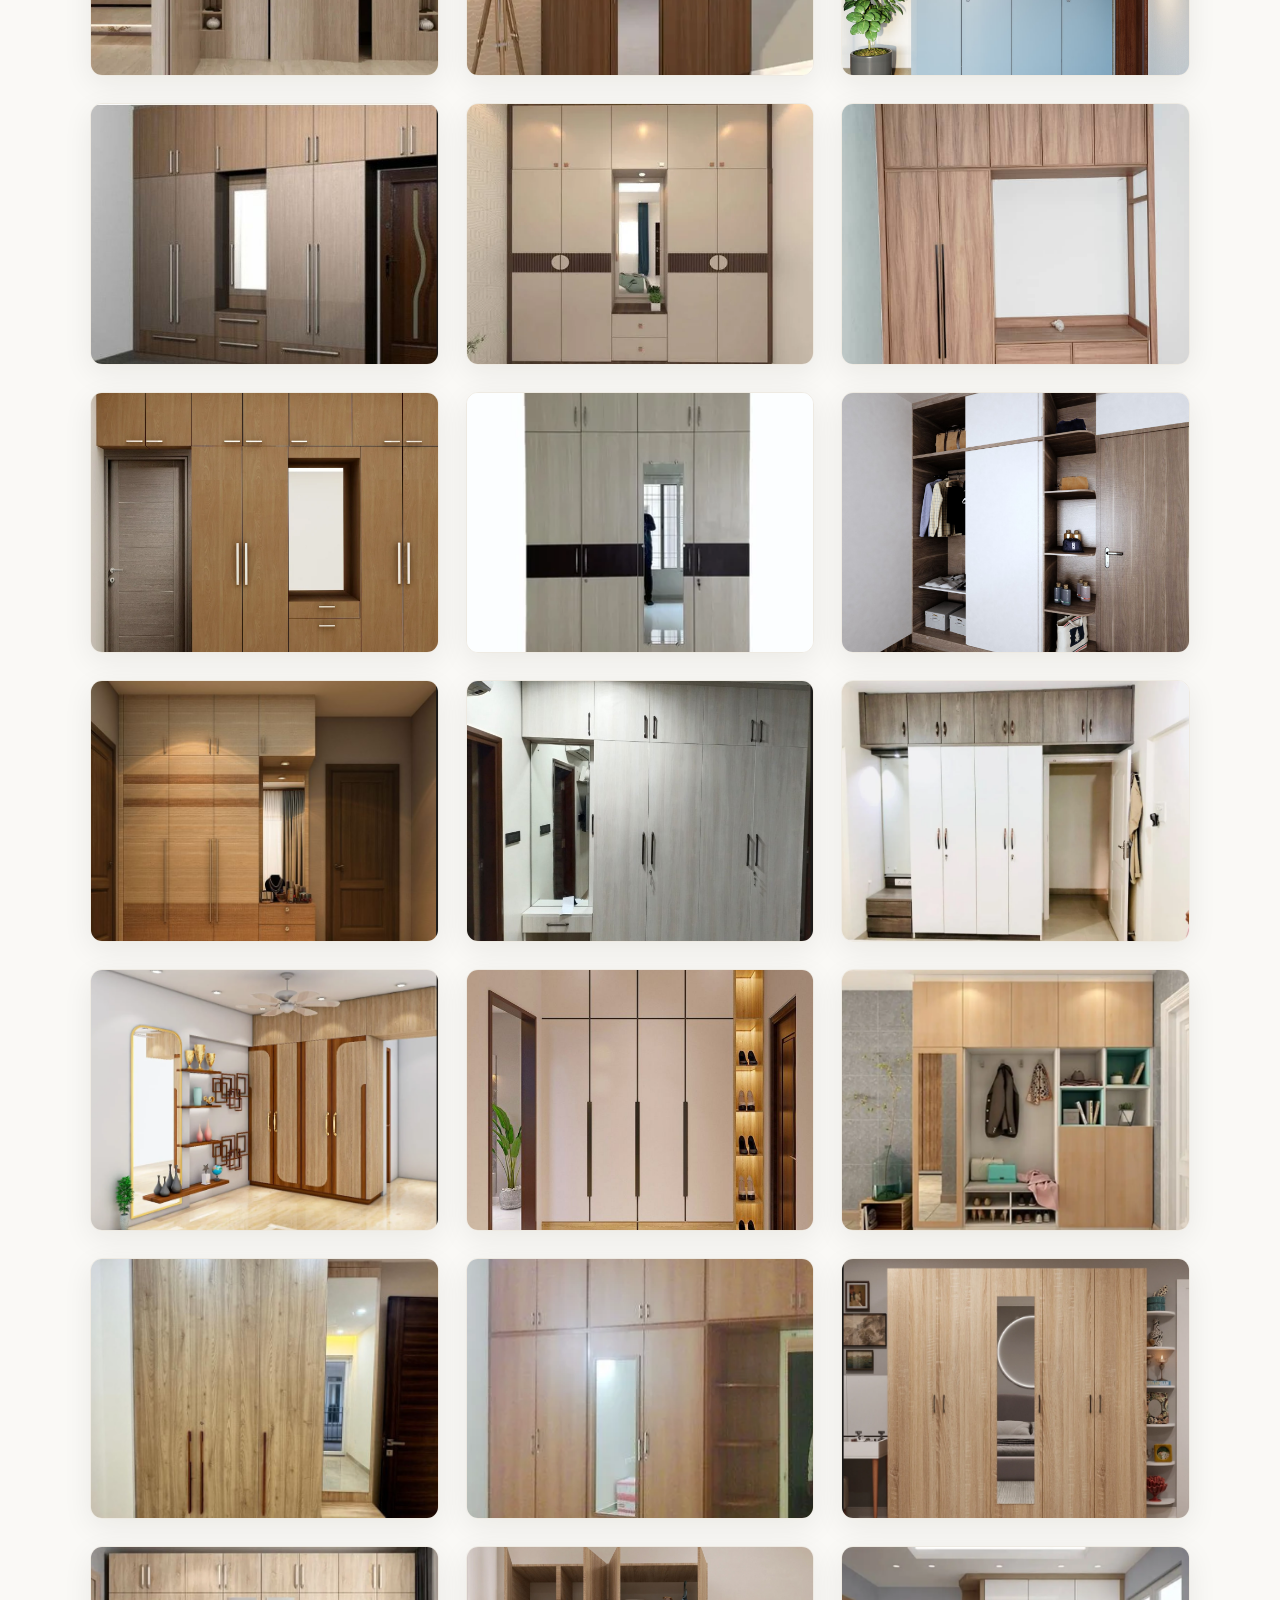
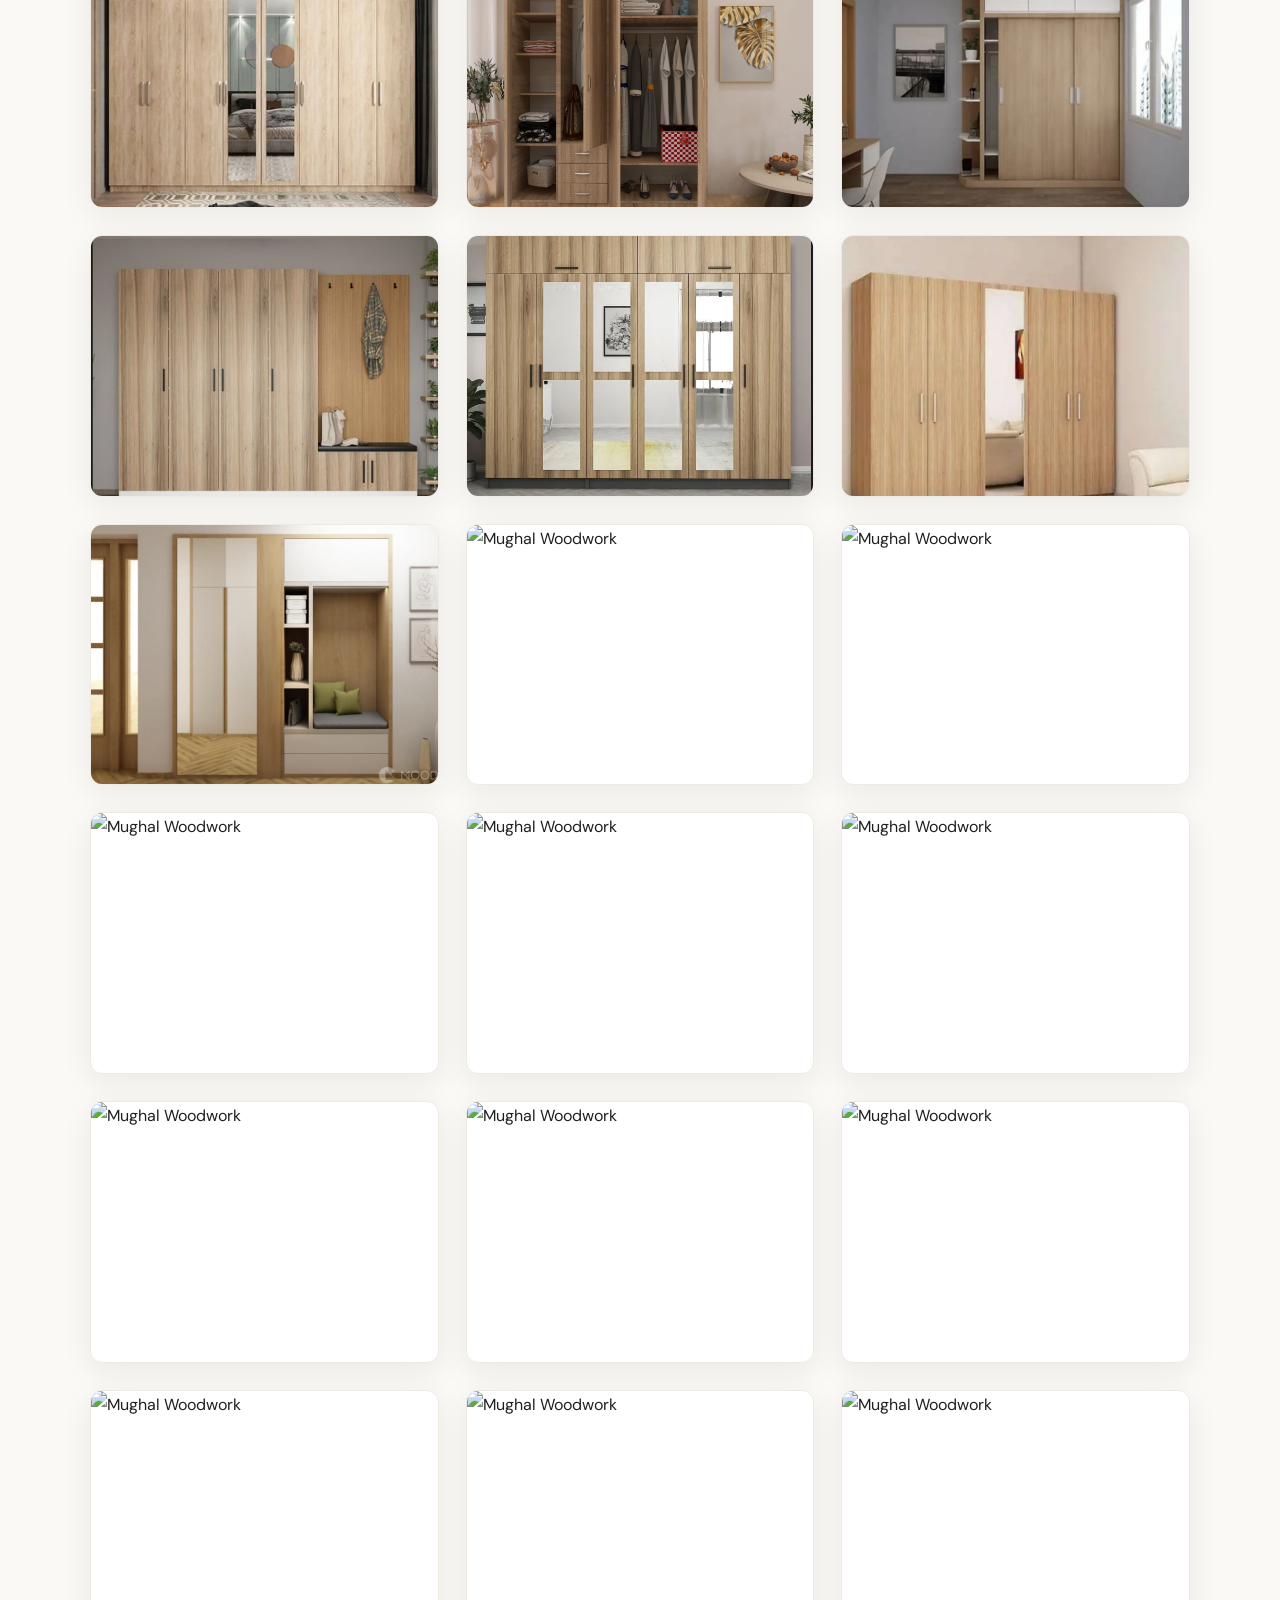
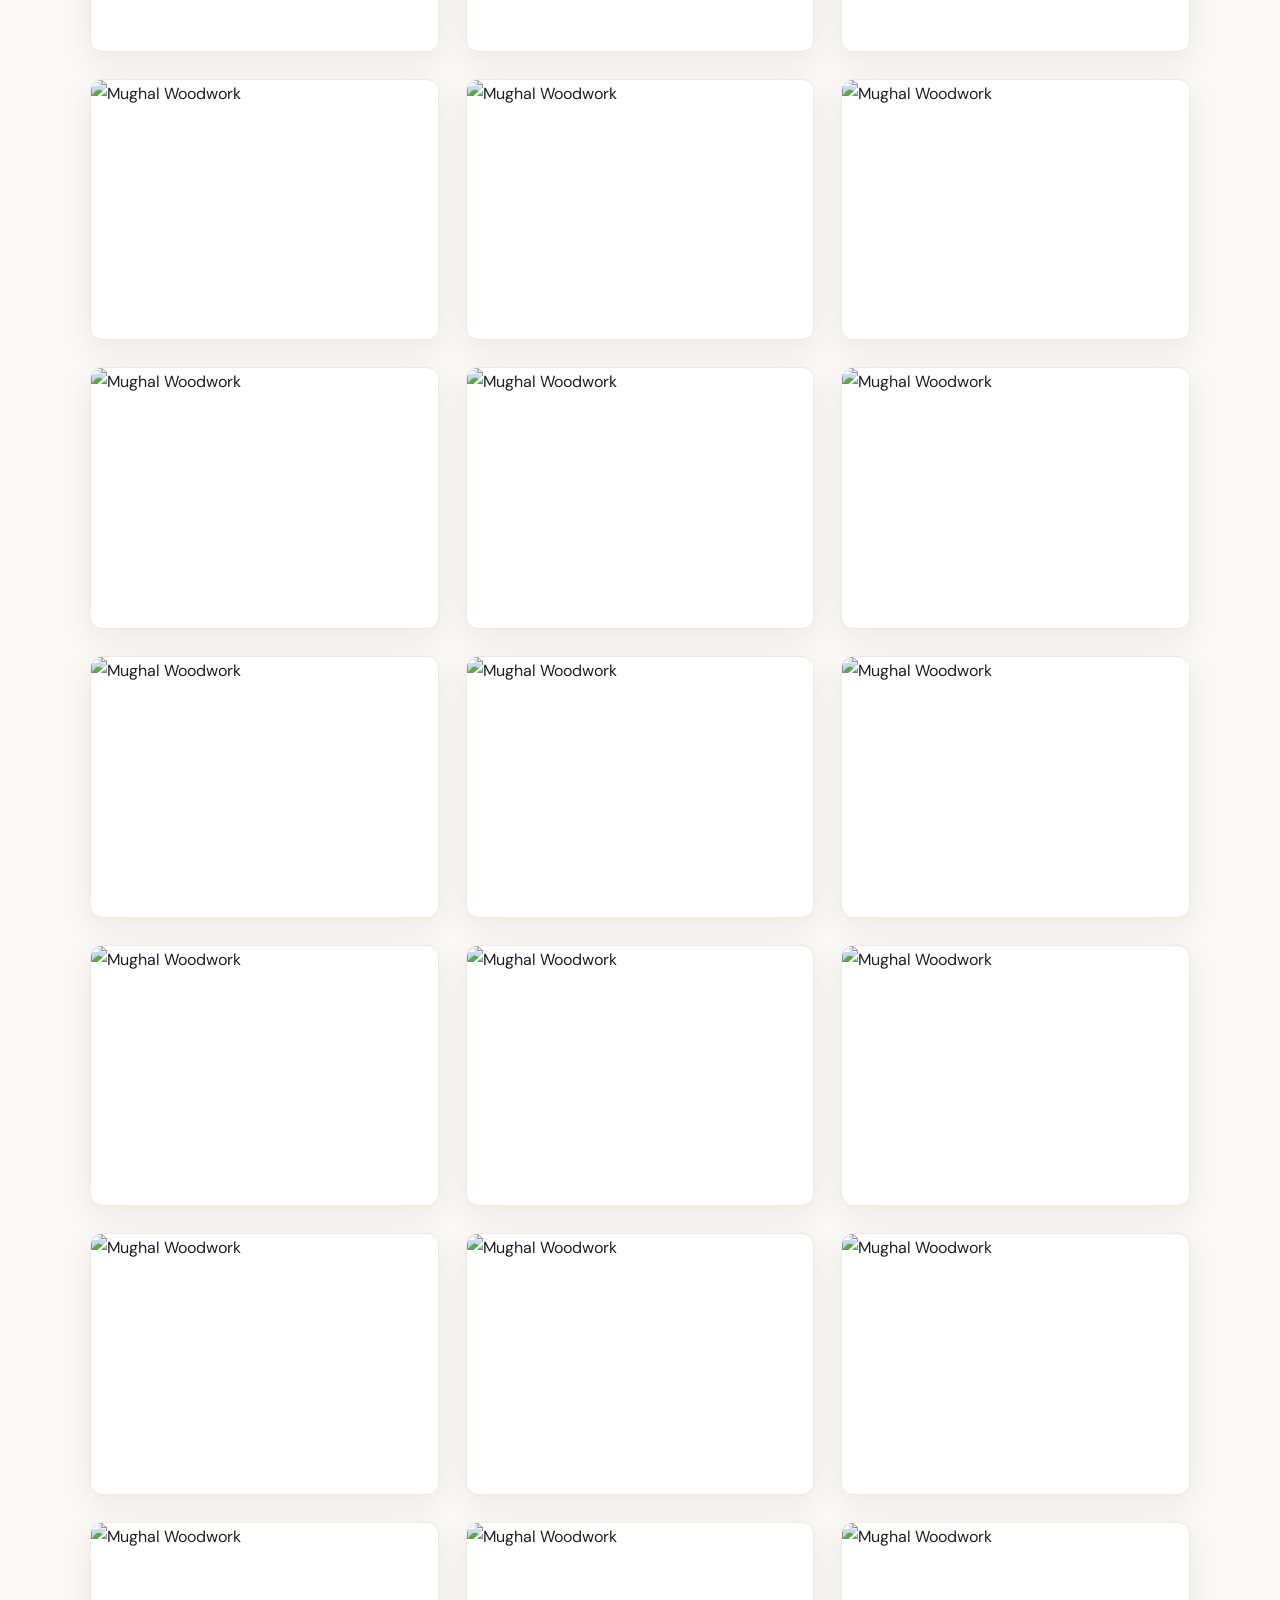
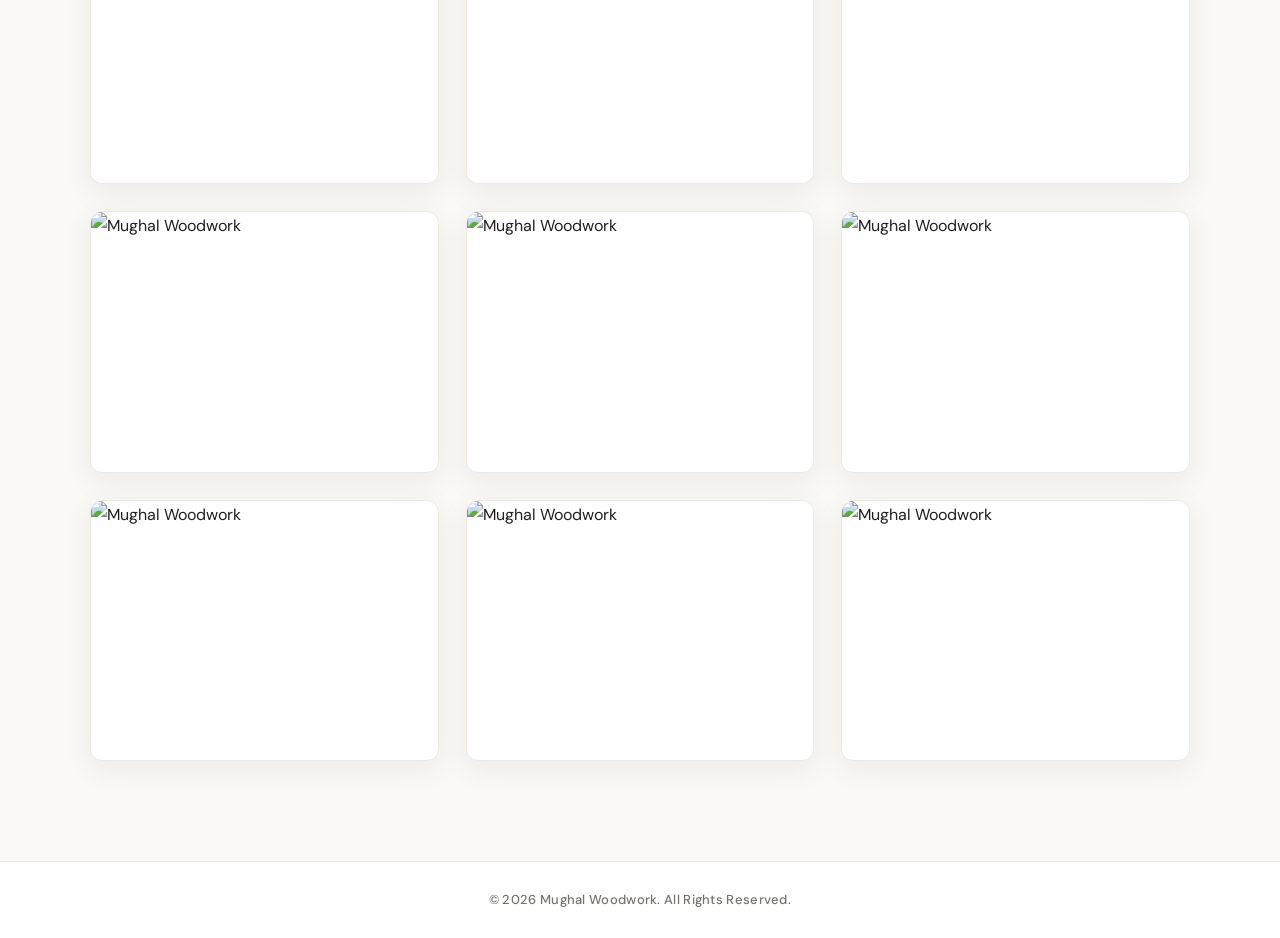
==== commit 943e2d52: "beautiful website" ====
--- a/pictures.html
+++ b/pictures.html
@@ -7,7 +7,7 @@
 
     <title>Mughal Woodwork | Pictures Gallery</title>
 
-    <link rel="stylesheet" href="style.css">
+    <link rel="stylesheet" href="picture.css">
 
 </head>
 
@@ -68,6 +68,275 @@
                 <img src="images/picture-4.jpg" alt="Mughal Woodwork">
             </div>
 
+            <div class="picture-card">
+                <img src="images/picture-5.jpg" alt="Mughal Woodwork">
+            </div>
+
+            <div class="picture-card">
+                <img src="images/picture-6.jpg" alt="Mughal Woodwork">
+            </div>
+            <div class="picture-card">
+                <img src="images/picture-7.jpg" alt="Mughal Woodwork">
+            </div>
+
+            <div class="picture-card">
+                <img src="images/picture-8.jpg" alt="Mughal Woodwork">
+            </div>
+            <div class="picture-card">
+                <img src="images/picture-9.jpg" alt="Mughal Woodwork">
+            </div>
+
+            <div class="picture-card">
+                <img src="images/picture-10.jpg" alt="Mughal Woodwork">
+            </div>
+            <div class="picture-card">
+                <img src="images/picture-11.jpg" alt="Mughal Woodwork">
+            </div>
+
+            <div class="picture-card">
+                <img src="images/picture-12.jpg" alt="Mughal Woodwork">
+            </div>
+            <div class="picture-card">
+                <img src="images/picture-13.jpg" alt="Mughal Woodwork">
+            </div>
+
+            <div class="picture-card">
+                <img src="images/picture-14.jpg" alt="Mughal Woodwork">
+            </div>
+            <div class="picture-card">
+                <img src="images/picture-15.jpg" alt="Mughal Woodwork">
+            </div>
+
+            <div class="picture-card">
+                <img src="images/picture-16.jpg" alt="Mughal Woodwork">
+            </div>
+            <div class="picture-card">
+                <img src="images/picture-17.jpg" alt="Mughal Woodwork">
+            </div>
+
+            <div class="picture-card">
+                <img src="images/picture-18.jpg" alt="Mughal Woodwork">
+            </div>
+            <div class="picture-card">
+                <img src="images/picture-19.jpg" alt="Mughal Woodwork">
+            </div>
+
+            <div class="picture-card">
+                <img src="images/picture-20.jpg" alt="Mughal Woodwork">
+            </div>
+            <div class="picture-card">
+                <img src="images/picture-21.jpg" alt="Mughal Woodwork">
+            </div>
+
+            <div class="picture-card">
+                <img src="images/picture-22.jpg" alt="Mughal Woodwork">
+            </div>
+            <div class="picture-card">
+                <img src="images/picture-23.jpg" alt="Mughal Woodwork">
+            </div>
+
+            <div class="picture-card">
+                <img src="images/picture-24.jpg" alt="Mughal Woodwork">
+            </div>
+            <div class="picture-card">
+                <img src="images/picture-25.jpg" alt="Mughal Woodwork">
+            </div>
+
+            <div class="picture-card">
+                <img src="images/picture-26.jpg" alt="Mughal Woodwork">
+            </div>
+            <div class="picture-card">
+                <img src="images/picture-27.jpg" alt="Mughal Woodwork">
+            </div>
+
+            <div class="picture-card">
+                <img src="images/picture-28.jpg" alt="Mughal Woodwork">
+            </div>
+            <div class="picture-card">
+                <img src="images/picture-29.jpg" alt="Mughal Woodwork">
+            </div><div class="picture-card">
+                <img src="images/picture-30.jpg" alt="Mughal Woodwork">
+            </div><div class="picture-card">
+                <img src="images/picture-31.jpg" alt="Mughal Woodwork">
+            </div><div class="picture-card">
+                <img src="images/picture-32.jpg" alt="Mughal Woodwork">
+            </div><div class="picture-card">
+                <img src="images/picture-33.jpg" alt="Mughal Woodwork">
+            </div><div class="picture-card">
+                <img src="images/picture-34.jpg" alt="Mughal Woodwork">
+            </div><div class="picture-card">
+                <img src="images/picture-35.jpg" alt="Mughal Woodwork">
+            </div><div class="picture-card">
+                <img src="images/picture-36.jpg" alt="Mughal Woodwork">
+            </div><div class="picture-card">
+                <img src="images/picture-37.jpg" alt="Mughal Woodwork">
+            </div><div class="picture-card">
+                <img src="images/picture-38.jpg" alt="Mughal Woodwork">
+            </div><div class="picture-card">
+                <img src="images/picture-39.jpg" alt="Mughal Woodwork">
+            </div><div class="picture-card">
+                <img src="images/picture-40.jpg" alt="Mughal Woodwork">
+            </div><div class="picture-card">
+                <img src="images/picture-41.jpg" alt="Mughal Woodwork">
+            </div><div class="picture-card">
+                <img src="images/picture-42.jpg" alt="Mughal Woodwork">
+            </div><div class="picture-card">
+                <img src="images/picture-43.jpg" alt="Mughal Woodwork">
+            </div><div class="picture-card">
+                <img src="images/picture-44.jpg" alt="Mughal Woodwork">
+            </div><div class="picture-card">
+                <img src="images/picture-45.jpg" alt="Mughal Woodwork">
+            </div><div class="picture-card">
+                <img src="images/picture-46.jpg" alt="Mughal Woodwork">
+            </div><div class="picture-card">
+                <img src="images/picture-47.jpg" alt="Mughal Woodwork">
+            </div><div class="picture-card">
+                <img src="images/picture-48.jpg" alt="Mughal Woodwork">
+            </div><div class="picture-card">
+                <img src="images/picture-49.jpg" alt="Mughal Woodwork">
+            </div><div class="picture-card">
+                <img src="images/picture-50.jpg" alt="Mughal Woodwork">
+            </div><div class="picture-card">
+                <img src="images/picture-51.jpg" alt="Mughal Woodwork">
+            </div><div class="picture-card">
+                <img src="images/picture-52.jpg" alt="Mughal Woodwork">
+            </div><div class="picture-card">
+                <img src="images/picture-53.jpg" alt="Mughal Woodwork">
+            </div><div class="picture-card">
+                <img src="images/picture-54.jpg" alt="Mughal Woodwork">
+            </div><div class="picture-card">
+                <img src="images/picture-55.jpg" alt="Mughal Woodwork">
+            </div><div class="picture-card">
+                <img src="images/picture-56.jpg" alt="Mughal Woodwork">
+            </div><div class="picture-card">
+                <img src="images/picture-57.jpg" alt="Mughal Woodwork">
+            </div><div class="picture-card">
+                <img src="images/picture-58.jpg" alt="Mughal Woodwork">
+            </div><div class="picture-card">
+                <img src="images/picture-59.jpg" alt="Mughal Woodwork">
+            </div><div class="picture-card">
+                <img src="images/picture-60.jpg" alt="Mughal Woodwork">
+            </div><div class="picture-card">
+                <img src="images/picture-61.jpg" alt="Mughal Woodwork">
+            </div><div class="picture-card">
+                <img src="images/picture-62.jpg" alt="Mughal Woodwork">
+            </div><div class="picture-card">
+                <img src="images/picture-63.jpg" alt="Mughal Woodwork">
+            </div><div class="picture-card">
+                <img src="images/picture-64.jpg" alt="Mughal Woodwork">
+            </div><div class="picture-card">
+                <img src="images/picture-65.jpg" alt="Mughal Woodwork">
+            </div><div class="picture-card">
+                <img src="images/picture-66.jpg" alt="Mughal Woodwork">
+            </div><div class="picture-card">
+                <img src="images/picture-67.jpg" alt="Mughal Woodwork">
+            </div><div class="picture-card">
+                <img src="images/picture-68.jpg" alt="Mughal Woodwork">
+            </div><div class="picture-card">
+                <img src="images/picture-69.jpg " alt="Mughal Woodwork">
+            </div><div class="picture-card">
+                <img src="images/picture-70.jpg" alt="Mughal Woodwork">
+            </div><div class="picture-card">
+                <img src="images/picture-71.jpg" alt="Mughal Woodwork">
+            </div><div class="picture-card">
+                <img src="images/picture-72.jpg" alt="Mughal Woodwork">
+            </div><div class="picture-card">
+                <img src="images/picture-73.jpg" alt="Mughal Woodwork">
+            </div><div class="picture-card">
+                <img src="images/picture-74.jpg" alt="Mughal Woodwork">
+            </div><div class="picture-card">
+                <img src="images/picture-75.jpg" alt="Mughal Woodwork">
+            </div><div class="picture-card">
+                <img src="images/picture-76.jpg" alt="Mughal Woodwork">
+            </div><div class="picture-card">
+                <img src="images/picture-77.jpg" alt="Mughal Woodwork">
+            </div><div class="picture-card">
+                <img src="images/picture-78.jpg" alt="Mughal Woodwork">
+            </div><div class="picture-card">
+                <img src="images/picture-79.jpg" alt="Mughal Woodwork">
+            </div><div class="picture-card">
+                <img src="images/picture-80.jpg" alt="Mughal Woodwork">
+            </div><div class="picture-card">
+                <img src="images/picture-81.jpg" alt="Mughal Woodwork">
+            </div><div class="picture-card">
+                <img src="images/picture-82.jpg" alt="Mughal Woodwork">
+            </div><div class="picture-card">
+                <img src="images/picture-83.jpg" alt="Mughal Woodwork">
+            </div><div class="picture-card">
+                <img src="images/picture-84.jpg" alt="Mughal Woodwork">
+            </div><div class="picture-card">
+                <img src="images/picture-85.jpg" alt="Mughal Woodwork">
+            </div><div class="picture-card">
+                <img src="images/picture-86.jpg" alt="Mughal Woodwork">
+            </div><div class="picture-card">
+                <img src="images/picture-87.jpg" alt="Mughal Woodwork">
+            </div><div class="picture-card">
+                <img src="images/picture-88.jpg" alt="Mughal Woodwork">
+            </div><div class="picture-card">
+                <img src="images/picture-89.jpg" alt="Mughal Woodwork">
+            </div><div class="picture-card">
+                <img src="images/picture-90.jpg" alt="Mughal Woodwork">
+            </div><div class="picture-card">
+                <img src="images/picture-91.jpg" alt="Mughal Woodwork">
+            </div><div class="picture-card">
+                <img src="images/picture-92.jpg" alt="Mughal Woodwork">
+            </div><div class="picture-card">
+                <img src="images/picture-93.jpg" alt="Mughal Woodwork">
+            </div><div class="picture-card">
+                <img src="images/picture-94.jpg" alt="Mughal Woodwork">
+            </div><div class="picture-card">
+                <img src="images/picture-95.jpg" alt="Mughal Woodwork">
+            </div><div class="picture-card">
+                <img src="images/picture-96.jpg" alt="Mughal Woodwork">
+            </div><div class="picture-card">
+                <img src="images/picture-97.jpg" alt="Mughal Woodwork">
+            </div><div class="picture-card">
+                <img src="images/picture-98.jpg" alt="Mughal Woodwork">
+            </div><div class="picture-card">
+                <img src="images/picture-99.jpg" alt="Mughal Woodwork">
+            </div><div class="picture-card">
+                <img src="images/picture-100.jpg" alt="Mughal Woodwork">
+            </div><div class="picture-card">
+                <img src="images/picture-101.jpg" alt="Mughal Woodwork">
+            </div><div class="picture-card">
+                <img src="images/picture-102.jpg" alt="Mughal Woodwork">
+            </div><div class="picture-card">
+                <img src="images/picture-103.jpg" alt="Mughal Woodwork">
+            </div><div class="picture-card">
+                <img src="images/picture-104.jpg" alt="Mughal Woodwork">
+            </div><div class="picture-card">
+                <img src="images/picture-105.jpg" alt="Mughal Woodwork">
+            </div><div class="picture-card">
+                <img src="images/picture-106.jpg" alt="Mughal Woodwork">
+            </div><div class="picture-card">
+                <img src="images/picture-107.jpg" alt="Mughal Woodwork">
+            </div><div class="picture-card">
+                <img src="images/picture-108.jpg" alt="Mughal Woodwork">
+            </div><div class="picture-card">
+                <img src="images/picture-109.jpg" alt="Mughal Woodwork">
+            </div><div class="picture-card">
+                <img src="images/picture-110.jpg" alt="Mughal Woodwork">
+            </div><div class="picture-card">
+                <img src="images/picture-111.jpg" alt="Mughal Woodwork">
+            </div><div class="picture-card">
+                <img src="images/picture-112.jpg" alt="Mughal Woodwork">
+            </div><div class="picture-card">
+                <img src="images/picture-113.jpg" alt="Mughal Woodwork">
+            </div><div class="picture-card">
+                <img src="images/picture-114.jpg" alt="Mughal Woodwork">
+            </div><div class="picture-card">
+                <img src="images/picture-115.jpg" alt="Mughal Woodwork">
+            </div><div class="picture-card">
+                <img src="images/picture-116.jpg" alt="Mughal Woodwork">
+            </div><div class="picture-card">
+                <img src="images/picture-117.jpg" alt="Mughal Woodwork">
+            </div><div class="picture-card">
+                <img src="images/picture-118.jpg" alt="Mughal Woodwork">
+            </div><div class="picture-card">
+                <img src="images/picture-119.jpg" alt="Mughal Woodwork">
+            </div><div class="picture-card">
+                <img src="images/picture-120.jpg" alt="Mughal Woodwork">
+            </div>
         </div>
 
     </main>
@@ -84,5 +353,19 @@
     </footer>
 
 
+<div class="lightbox" id="lightbox" aria-hidden="true">
+    <button class="lightbox-close" id="lightboxClose">&times;</button>
+
+    <button class="lightbox-arrow" id="lightboxPrev">&#10094;</button>
+
+    <div class="lightbox-content">
+        <img id="lightboxImage" src="" alt="Woodwork project">
+        <div class="lightbox-counter" id="lightboxCounter"></div>
+    </div>
+
+    <button class="lightbox-arrow" id="lightboxNext">&#10095;</button>
+</div>
+
+<script src="gallery.js"></script>
 </body>
-</html>+</html>
--- a/picture.css
+++ b/picture.css
@@ -0,0 +1,710 @@
+
+/* =========================================
+   MUGHAL WOODWORK - PICTURES GALLERY
+   Premium White Theme
+========================================= */
+
+/* GOOGLE FONT */
+@import url('https://fonts.googleapis.com/css2?family=DM+Sans:wght@400;500;600;700&family=Playfair+Display:wght@500;600;700;800&display=swap');
+
+/* RESET */
+* {
+    margin: 0;
+    padding: 0;
+    box-sizing: border-box;
+}
+
+:root {
+    --white: #ffffff;
+    --background: #faf9f6;
+    --gold: #b58a35;
+    --gold-light: #d8b76a;
+    --gold-dark: #8d6925;
+    --text: #202020;
+    --text-light: #6d6d6d;
+    --border: #eae6dd;
+    --shadow: 0 8px 30px rgba(30, 25, 15, 0.07);
+    --shadow-hover: 0 18px 45px rgba(30, 25, 15, 0.15);
+}
+
+html {
+    scroll-behavior: smooth;
+}
+
+body {
+    font-family: 'DM Sans', sans-serif;
+    background: var(--background);
+    color: var(--text);
+    line-height: 1.7;
+    -webkit-font-smoothing: antialiased;
+}
+
+/* =========================================
+   HEADER / NAVBAR
+========================================= */
+
+.navbar {
+    width: 100%;
+    min-height: 82px;
+    padding: 18px 7%;
+    background: rgba(255, 255, 255, 0.96);
+
+    display: flex;
+    align-items: center;
+    justify-content: space-between;
+    gap: 20px;
+
+    position: sticky;
+    top: 0;
+    z-index: 1000;
+
+    border-bottom: 1px solid var(--border);
+    box-shadow: 0 3px 18px rgba(0, 0, 0, 0.025);
+}
+
+/* LOGO */
+
+.logo {
+    display: flex;
+    align-items: center;
+}
+
+.logo-main {
+    font-family: 'Playfair Display', serif;
+    font-size: 23px;
+    font-weight: 800;
+    letter-spacing: 1.3px;
+    color: #202020;
+    position: relative;
+}
+
+.logo-main::after {
+    content: '';
+    display: block;
+    width: 48px;
+    height: 3px;
+    margin-top: 4px;
+    background: var(--gold);
+    border-radius: 10px;
+}
+
+/* BACK HOME BUTTON */
+
+.back-home {
+    display: inline-flex;
+    align-items: center;
+    justify-content: center;
+    gap: 8px;
+
+    padding: 11px 21px;
+
+    background: var(--white);
+    color: var(--gold-dark);
+
+    border: 1px solid var(--gold);
+    border-radius: 7px;
+
+    font-size: 14px;
+    font-weight: 700;
+    text-decoration: none;
+
+    transition: all 0.3s ease;
+}
+
+.back-home:hover {
+    background: var(--gold);
+    color: var(--white);
+    transform: translateY(-2px);
+    box-shadow: 0 7px 18px rgba(181, 138, 53, 0.22);
+}
+
+/* =========================================
+   MAIN GALLERY SECTION
+========================================= */
+
+.pictures-page {
+    width: 100%;
+    max-width: 1500px;
+    margin: 0 auto;
+    padding: 75px 7% 100px;
+}
+
+/* =========================================
+   SECTION HEADING
+========================================= */
+
+.section-heading {
+    max-width: 760px;
+    margin: 0 auto 55px;
+    text-align: center;
+}
+
+/* SMALL LABEL */
+
+.eyebrow {
+    display: inline-flex;
+    align-items: center;
+    justify-content: center;
+    gap: 12px;
+
+    margin-bottom: 18px;
+
+    color: var(--gold-dark);
+    font-size: 12px;
+    font-weight: 800;
+    letter-spacing: 3px;
+    text-transform: uppercase;
+}
+
+.eyebrow::before,
+.eyebrow::after {
+    content: '';
+    width: 28px;
+    height: 1px;
+    background: var(--gold);
+}
+
+/* MAIN TITLE */
+
+.section-heading h1 {
+    font-family: 'Playfair Display', serif;
+    font-size: clamp(34px, 4.5vw, 54px);
+    font-weight: 700;
+    line-height: 1.2;
+    letter-spacing: -0.8px;
+    color: #202020;
+    margin-bottom: 22px;
+}
+
+.section-heading h1 span {
+    color: var(--gold-dark);
+    display: inline-block;
+}
+
+/* DESCRIPTION */
+
+.section-heading p {
+    max-width: 620px;
+    margin: 0 auto;
+
+    font-size: 16px;
+    line-height: 1.9;
+    color: var(--text-light);
+}
+
+/* DECORATIVE UNDERLINE */
+
+.section-heading p::after {
+    content: '';
+    display: block;
+    width: 65px;
+    height: 3px;
+    margin: 28px auto 0;
+
+    background: linear-gradient(
+        90deg,
+        var(--gold),
+        var(--gold-light)
+    );
+
+    border-radius: 10px;
+}
+
+/* =========================================
+   PICTURES GRID
+========================================= */
+
+.pictures-grid {
+    display: grid;
+    grid-template-columns: repeat(3, minmax(0, 1fr));
+    gap: 27px;
+    align-items: stretch;
+}
+
+/* =========================================
+   PICTURE CARDS
+========================================= */
+
+.picture-card {
+    position: relative;
+    overflow: hidden;
+
+    background: var(--white);
+    border: 1px solid #eeeae2;
+    border-radius: 12px;
+
+    aspect-ratio: 4 / 3;
+
+    box-shadow: var(--shadow);
+
+    isolation: isolate;
+
+    transition:
+        transform 0.4s ease,
+        box-shadow 0.4s ease,
+        border-color 0.4s ease;
+
+    animation: cardAppear 0.65s ease both;
+}
+
+/* GOLD TOP BORDER */
+
+.picture-card::before {
+    content: '';
+    position: absolute;
+    top: 0;
+    left: 0;
+
+    width: 0;
+    height: 3px;
+
+    background: linear-gradient(
+        90deg,
+        var(--gold-dark),
+        var(--gold-light)
+    );
+
+    z-index: 2;
+    transition: width 0.4s ease;
+}
+
+/* IMAGE */
+
+.picture-card img {
+    display: block;
+    width: 100%;
+    height: 100%;
+
+    object-fit: cover;
+    object-position: center;
+
+    transition:
+        transform 0.65s cubic-bezier(0.2, 0.7, 0.3, 1),
+        filter 0.4s ease;
+}
+
+/* HOVER EFFECT */
+
+.picture-card:hover {
+    transform: translateY(-8px);
+    border-color: #dfc88e;
+    box-shadow: var(--shadow-hover);
+}
+
+.picture-card:hover::before {
+    width: 100%;
+}
+
+.picture-card:hover img {
+    transform: scale(1.07);
+    filter: brightness(1.04);
+}
+
+/* KEYBOARD ACCESSIBILITY */
+
+.back-home:focus-visible {
+    outline: 3px solid var(--gold-light);
+    outline-offset: 4px;
+}
+
+/* =========================================
+   FOOTER
+========================================= */
+
+footer {
+    padding: 27px 20px;
+    background: var(--white);
+
+    border-top: 1px solid var(--border);
+
+    text-align: center;
+}
+
+footer p {
+    color: #77736c;
+    font-size: 13px;
+    font-weight: 500;
+    letter-spacing: 0.3px;
+}
+
+/* =========================================
+   ANIMATIONS
+========================================= */
+
+@keyframes cardAppear {
+    from {
+        opacity: 0;
+        transform: translateY(18px);
+    }
+
+    to {
+        opacity: 1;
+        transform: translateY(0);
+    }
+}
+
+/* =========================================
+   LARGE LAPTOPS
+========================================= */
+
+@media (min-width: 1500px) {
+    .pictures-page {
+        padding-left: 65px;
+        padding-right: 65px;
+    }
+
+    .pictures-grid {
+        grid-template-columns: repeat(4, minmax(0, 1fr));
+        gap: 30px;
+    }
+}
+
+/* =========================================
+   TABLETS
+========================================= */
+
+@media (max-width: 1000px) {
+    .navbar {
+        padding: 17px 5%;
+    }
+
+    .pictures-page {
+        padding: 60px 5% 75px;
+    }
+
+    .pictures-grid {
+        grid-template-columns: repeat(2, minmax(0, 1fr));
+        gap: 22px;
+    }
+
+    .section-heading {
+        margin-bottom: 42px;
+    }
+}
+
+/* =========================================
+   MOBILE PHONES
+========================================= */
+
+@media (max-width: 600px) {
+    .navbar {
+        min-height: 72px;
+        padding: 14px 5%;
+        gap: 12px;
+    }
+
+    .logo-main {
+        font-size: 17px;
+        letter-spacing: 0.7px;
+    }
+
+    .logo-main::after {
+        width: 35px;
+        height: 2px;
+    }
+
+    .back-home {
+        padding: 9px 11px;
+        font-size: 11px;
+        border-radius: 6px;
+        white-space: nowrap;
+    }
+
+    .pictures-page {
+        padding: 48px 5% 60px;
+    }
+
+    .section-heading {
+        margin-bottom: 32px;
+    }
+
+    .eyebrow {
+        font-size: 10px;
+        letter-spacing: 2px;
+        gap: 8px;
+        margin-bottom: 15px;
+    }
+
+    .eyebrow::before,
+    .eyebrow::after {
+        width: 18px;
+    }
+
+    .section-heading h1 {
+        font-size: 32px;
+        line-height: 1.25;
+        margin-bottom: 15px;
+    }
+
+    .section-heading p {
+        font-size: 13px;
+        line-height: 1.8;
+    }
+
+    .section-heading p::after {
+        margin-top: 22px;
+    }
+
+    .pictures-grid {
+        grid-template-columns: repeat(2, minmax(0, 1fr));
+        gap: 12px;
+    }
+
+    .picture-card {
+        aspect-ratio: 1 / 1;
+        border-radius: 8px;
+        box-shadow: 0 4px 14px rgba(30, 25, 15, 0.07);
+    }
+
+    .picture-card:hover {
+        transform: translateY(-3px);
+    }
+
+    footer {
+        padding: 22px 15px;
+    }
+
+    footer p {
+        font-size: 11px;
+    }
+}
+
+/* =========================================
+   VERY SMALL PHONES
+========================================= */
+
+@media (max-width: 360px) {
+    .logo-main {
+        font-size: 14px;
+    }
+
+    .back-home {
+        padding: 8px;
+        font-size: 10px;
+    }
+
+    .section-heading h1 {
+        font-size: 28px;
+    }
+
+    .pictures-grid {
+        gap: 9px;
+    }
+}
+
+/* =========================================
+   REDUCED MOTION ACCESSIBILITY
+========================================= */
+
+@media (prefers-reduced-motion: reduce) {
+    *,
+    *::before,
+    *::after {
+        scroll-behavior: auto !important;
+        animation-duration: 0.01ms !important;
+        animation-iteration-count: 1 !important;
+        transition-duration: 0.01ms !important;
+    }
+}
+
+
+/* =====================================
+   FULL-SCREEN IMAGE VIEWER
+===================================== */
+
+.picture-card {
+    cursor: pointer;
+}
+
+.lightbox {
+    position: fixed;
+    inset: 0;
+    z-index: 99999;
+
+    display: flex;
+    align-items: center;
+    justify-content: center;
+    gap: 25px;
+
+    padding: 65px 70px 35px;
+
+    background: rgba(255, 255, 255, 0.97);
+    backdrop-filter: blur(12px);
+
+    opacity: 0;
+    visibility: hidden;
+    pointer-events: none;
+
+    transition:
+        opacity 0.3s ease,
+        visibility 0.3s ease;
+}
+
+.lightbox.active {
+    opacity: 1;
+    visibility: visible;
+    pointer-events: auto;
+}
+
+.lightbox-content {
+    display: flex;
+    flex-direction: column;
+    align-items: center;
+    justify-content: center;
+
+    width: 100%;
+    height: 100%;
+    min-width: 0;
+}
+
+.lightbox-content img {
+    display: block;
+
+    max-width: 100%;
+    max-height: calc(100vh - 145px);
+
+    width: auto;
+    height: auto;
+
+    object-fit: contain;
+
+    border-radius: 10px;
+    box-shadow: 0 15px 55px rgba(0, 0, 0, 0.16);
+
+    user-select: none;
+    -webkit-user-drag: none;
+
+    animation: lightboxZoom 0.25s ease;
+}
+
+.lightbox-counter {
+    margin-top: 17px;
+
+    color: #72551f;
+    font-family: 'DM Sans', sans-serif;
+    font-size: 14px;
+    font-weight: 700;
+    letter-spacing: 1px;
+}
+
+/* CLOSE BUTTON */
+
+.lightbox-close {
+    position: absolute;
+    top: 18px;
+    right: 28px;
+
+    width: 46px;
+    height: 46px;
+
+    display: flex;
+    align-items: center;
+    justify-content: center;
+
+    border: 1px solid #e5d6b7;
+    border-radius: 50%;
+
+    background: #fff;
+    color: #8d6925;
+
+    font-size: 32px;
+    line-height: 1;
+
+    cursor: pointer;
+    transition: all 0.25s ease;
+}
+
+.lightbox-close:hover {
+    background: #b58a35;
+    color: #fff;
+    transform: rotate(90deg);
+}
+
+/* PREVIOUS / NEXT BUTTONS */
+
+.lightbox-arrow {
+    flex-shrink: 0;
+
+    width: 48px;
+    height: 48px;
+
+    display: flex;
+    align-items: center;
+    justify-content: center;
+
+    border: 1px solid #e5d6b7;
+    border-radius: 50%;
+
+    background: #fff;
+    color: #8d6925;
+
+    font-size: 20px;
+
+    cursor: pointer;
+    transition: all 0.25s ease;
+}
+
+.lightbox-arrow:hover {
+    background: #b58a35;
+    color: #fff;
+    border-color: #b58a35;
+
+    transform: scale(1.08);
+}
+
+.lightbox-close:focus-visible,
+.lightbox-arrow:focus-visible {
+    outline: 3px solid #d8b76a;
+    outline-offset: 4px;
+}
+
+/* IMAGE ANIMATION */
+
+@keyframes lightboxZoom {
+    from {
+        opacity: 0;
+        transform: scale(0.96);
+    }
+
+    to {
+        opacity: 1;
+        transform: scale(1);
+    }
+}
+
+/* MOBILE RESPONSIVE */
+
+@media (max-width: 600px) {
+    .lightbox {
+        gap: 8px;
+        padding: 65px 10px 25px;
+    }
+
+    .lightbox-arrow {
+        width: 36px;
+        height: 36px;
+        font-size: 15px;
+    }
+
+    .lightbox-content img {
+        max-width: 100%;
+        max-height: calc(100vh - 150px);
+        border-radius: 6px;
+    }
+
+    .lightbox-close {
+        top: 12px;
+        right: 14px;
+
+        width: 40px;
+        height: 40px;
+
+        font-size: 28px;
+    }
+
+    .lightbox-counter {
+        font-size: 12px;
+        margin-top: 12px;
+    }
+}
+
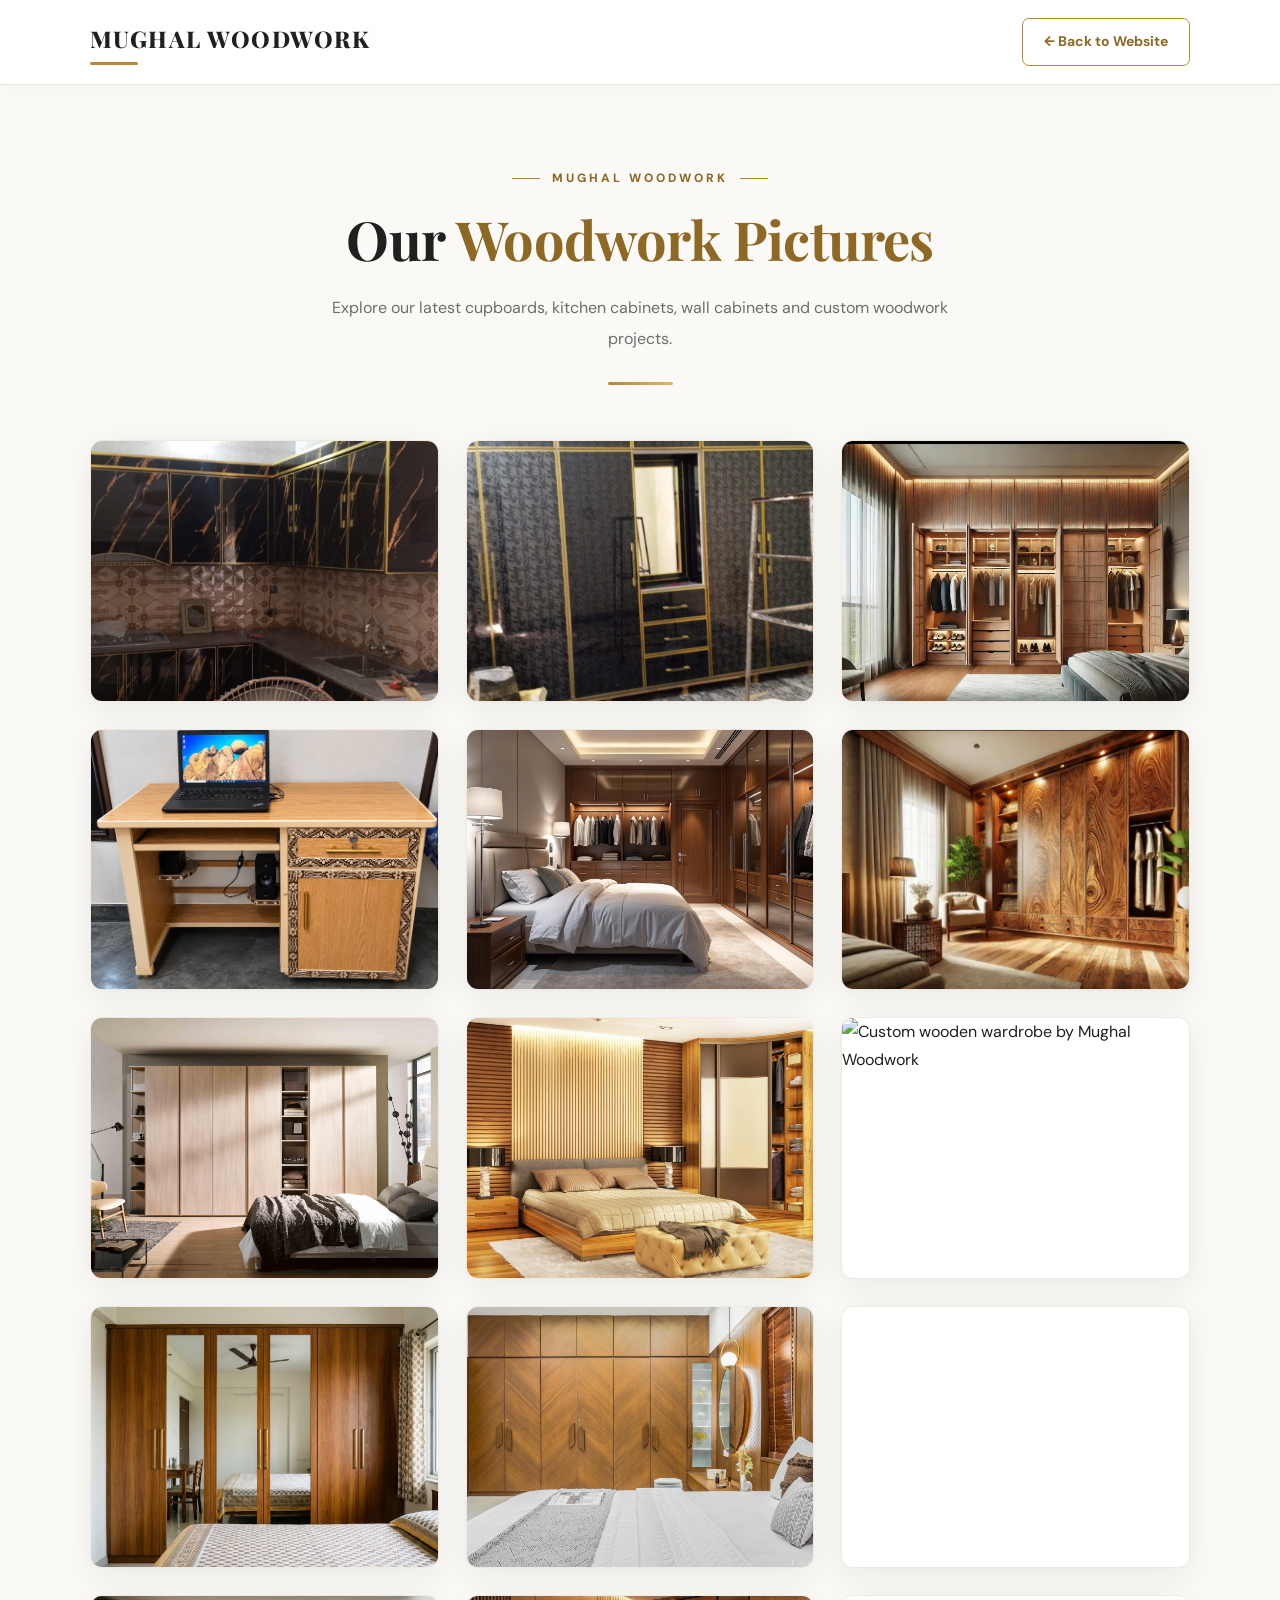
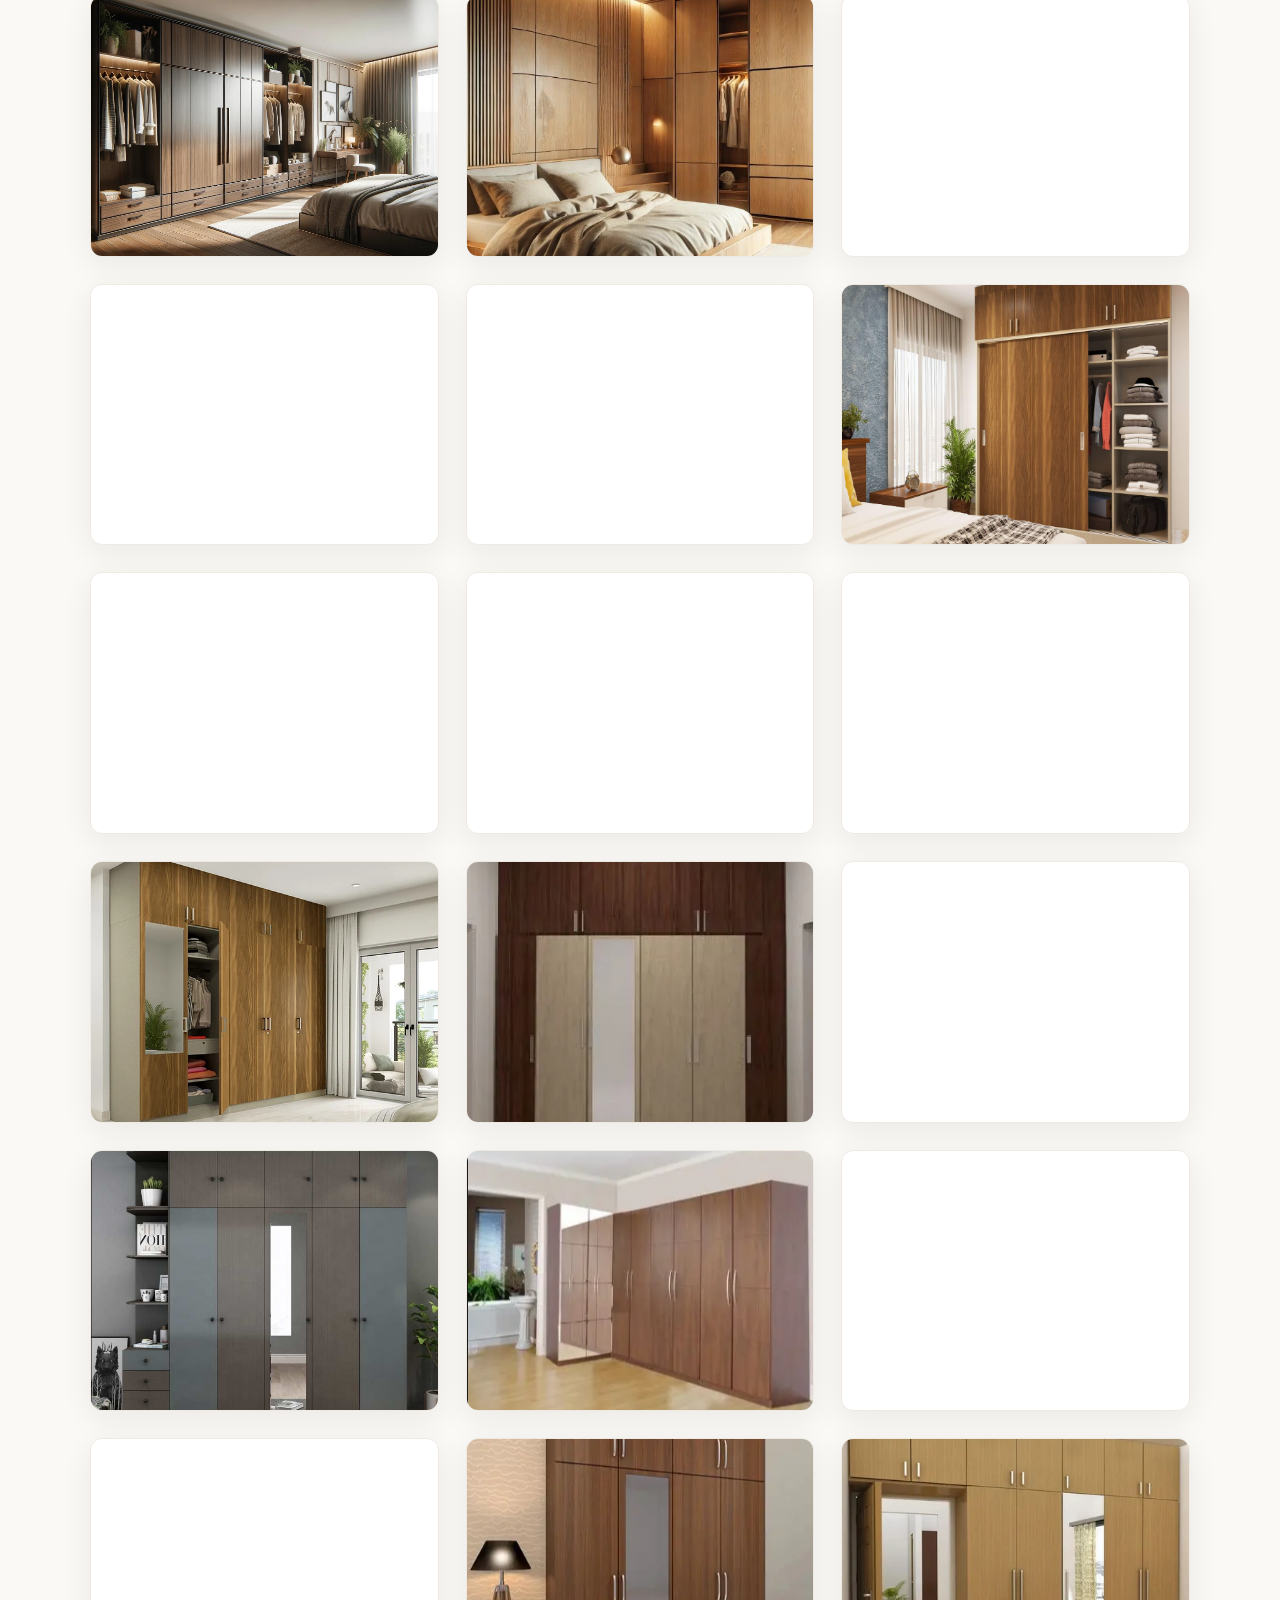
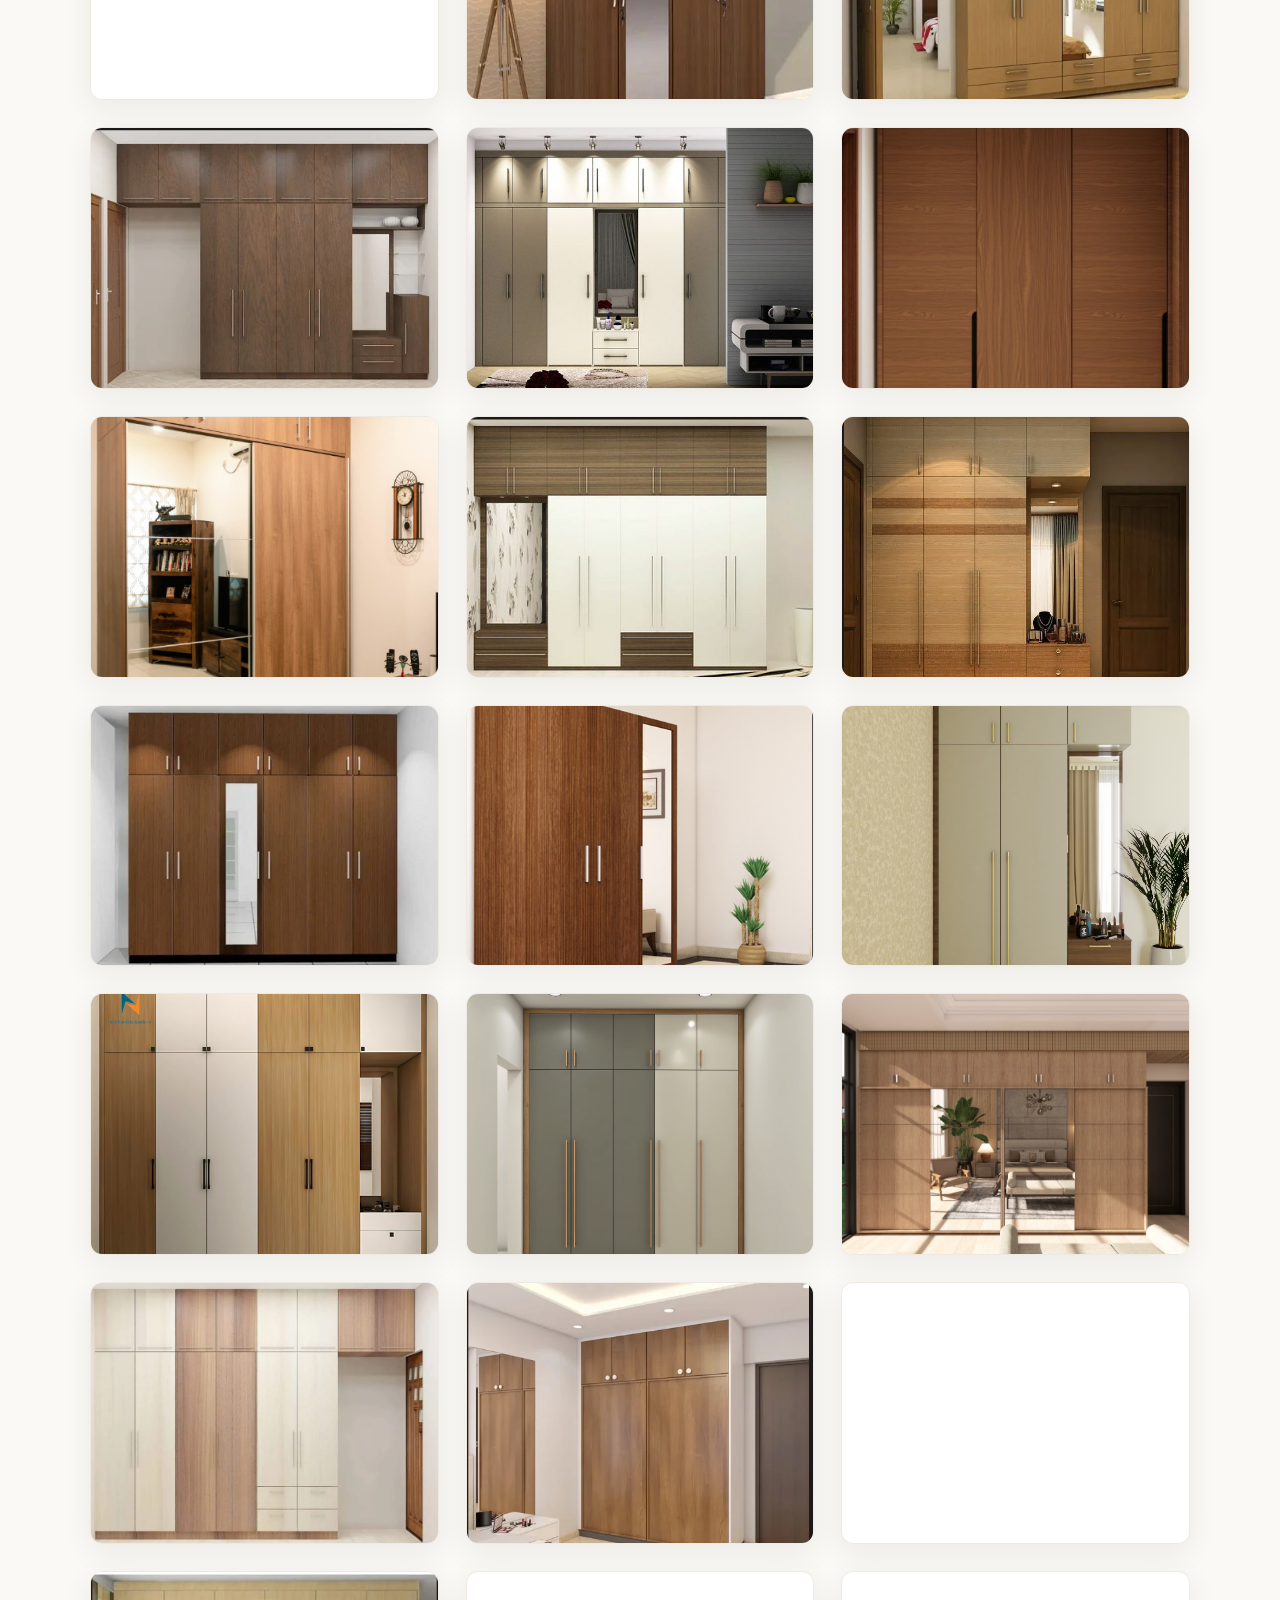
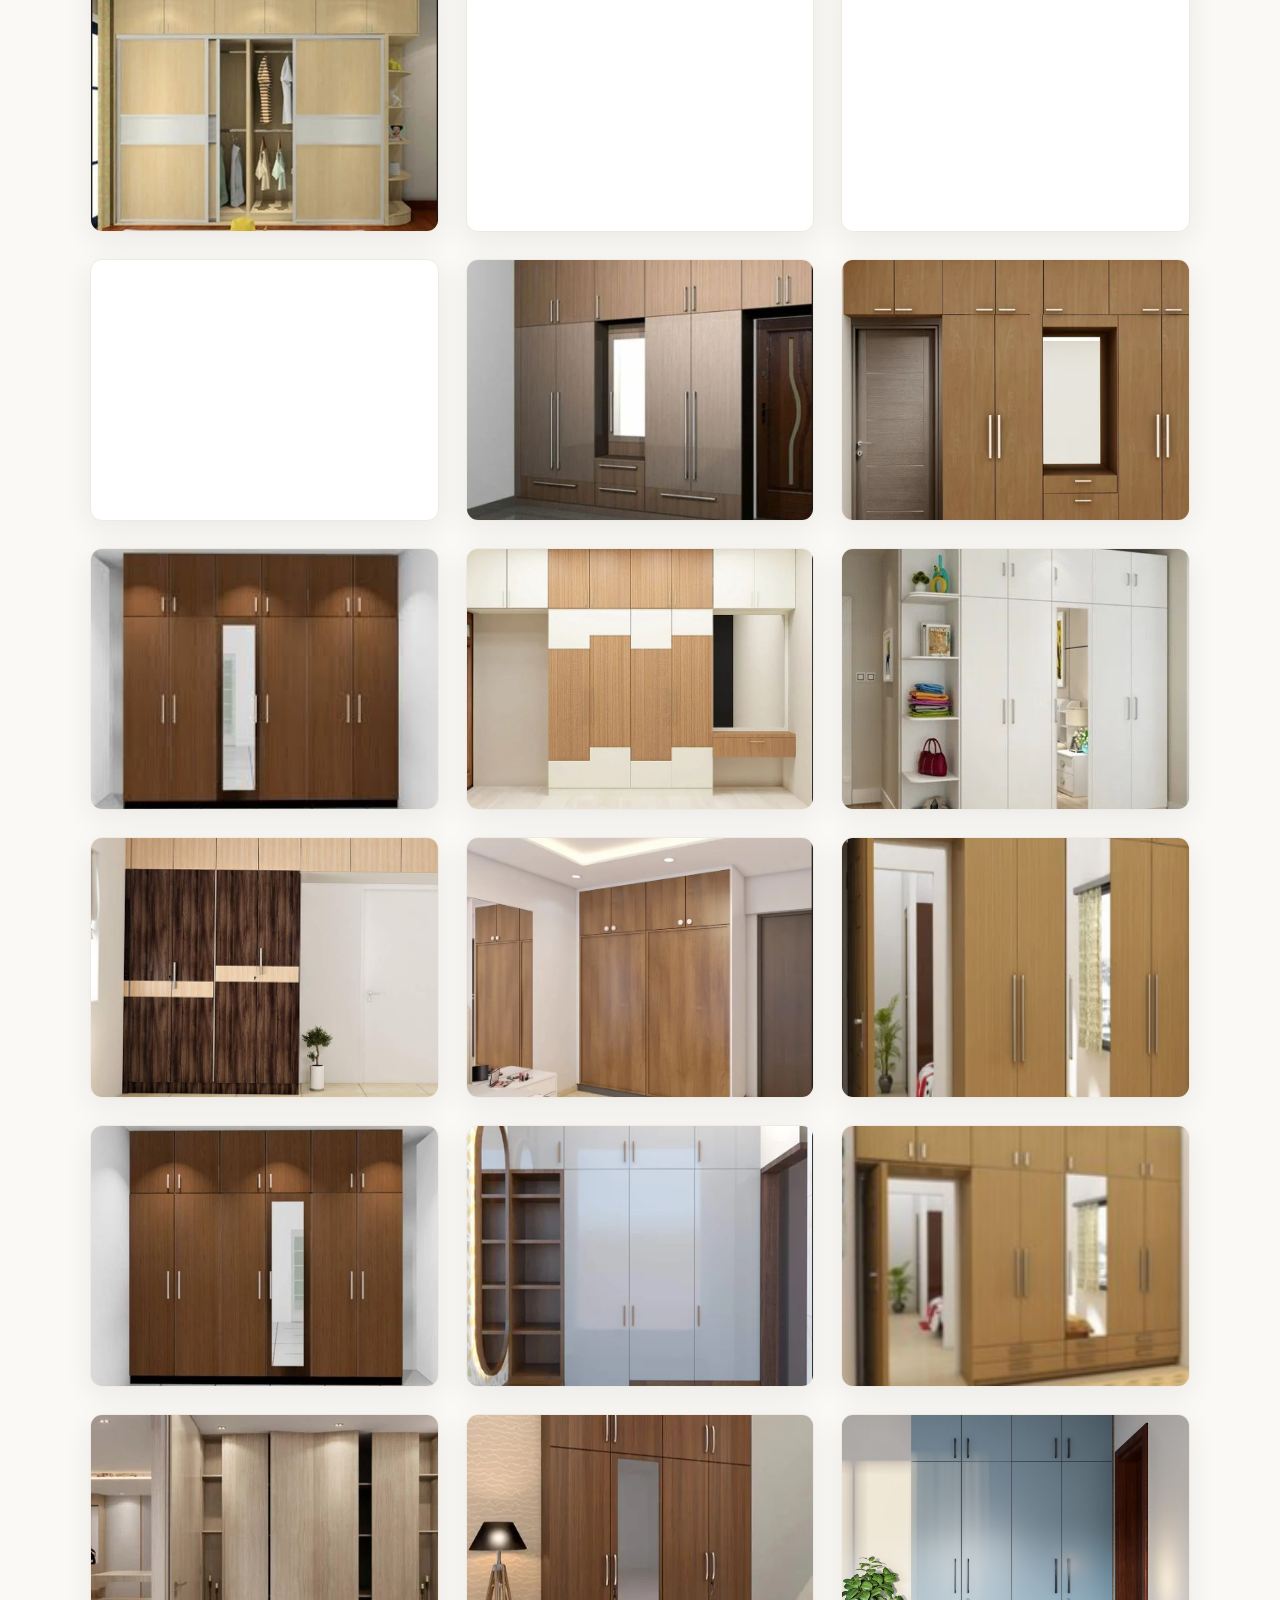
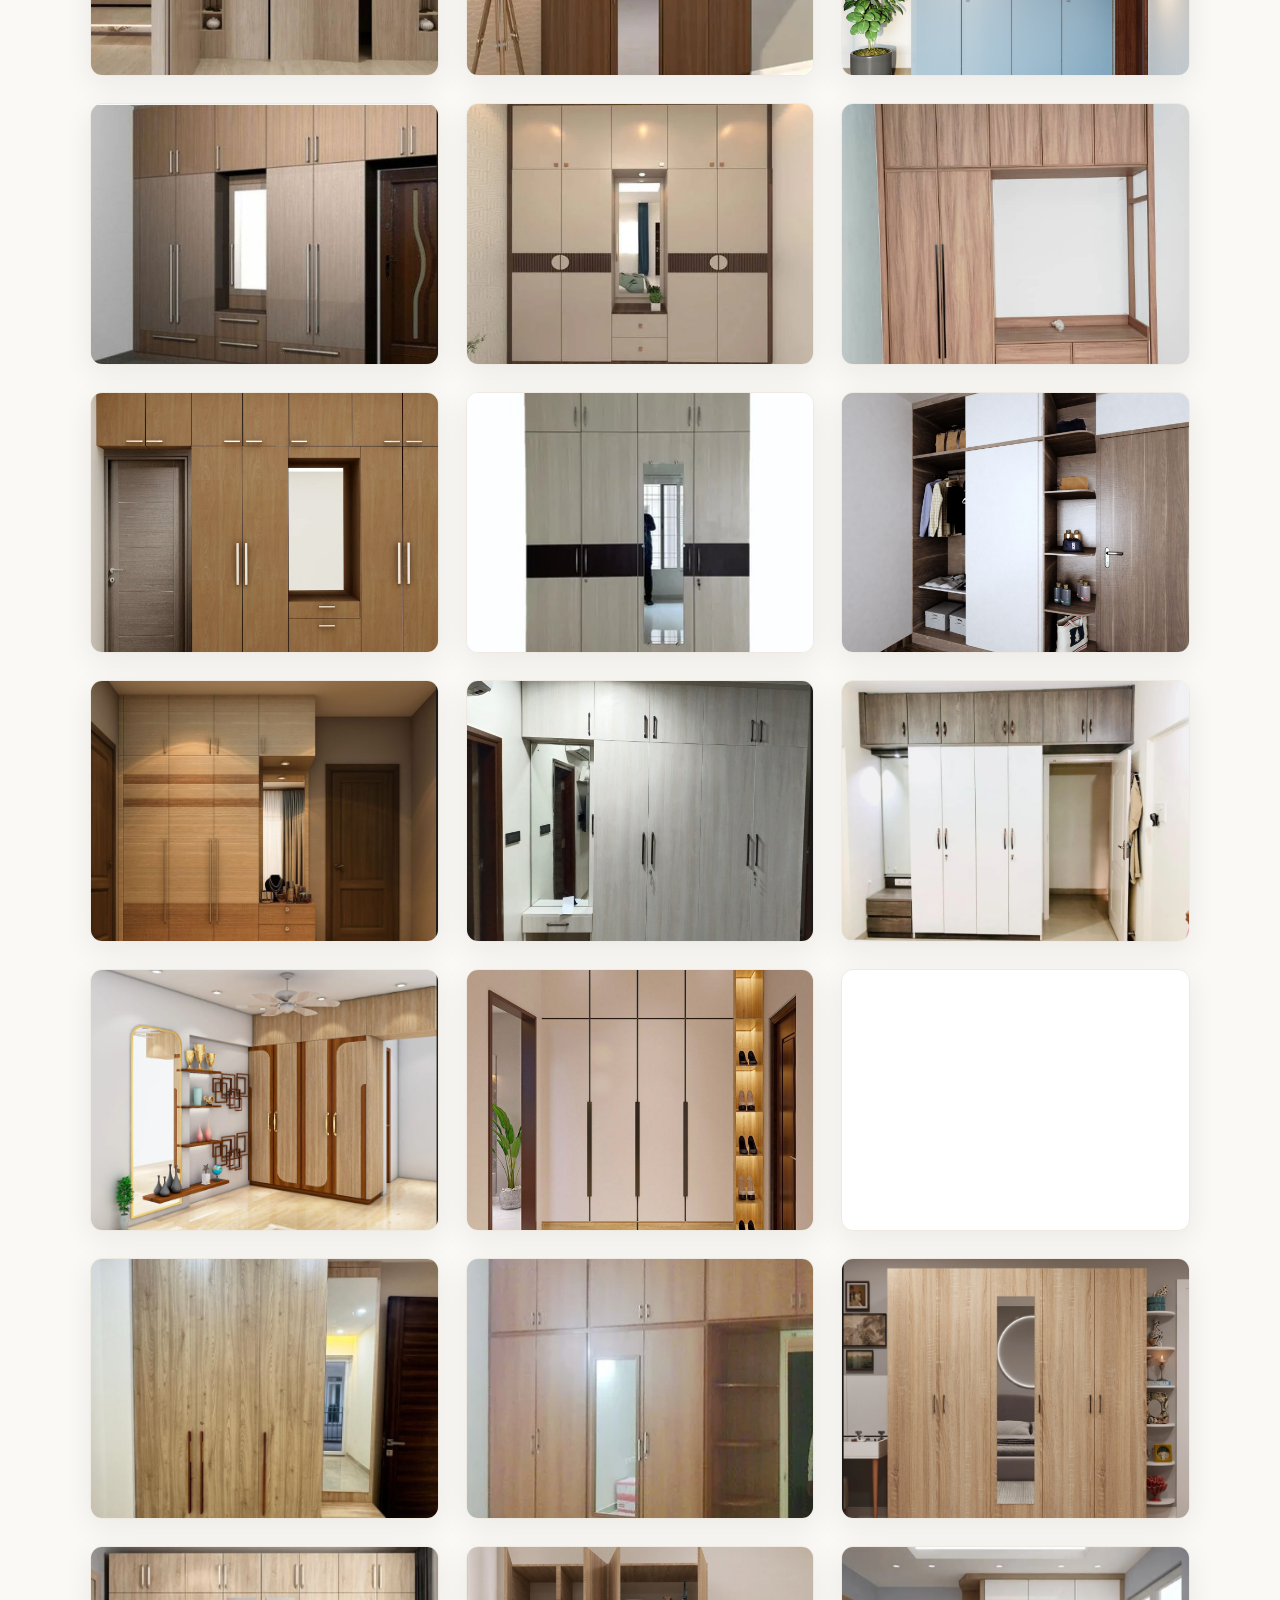
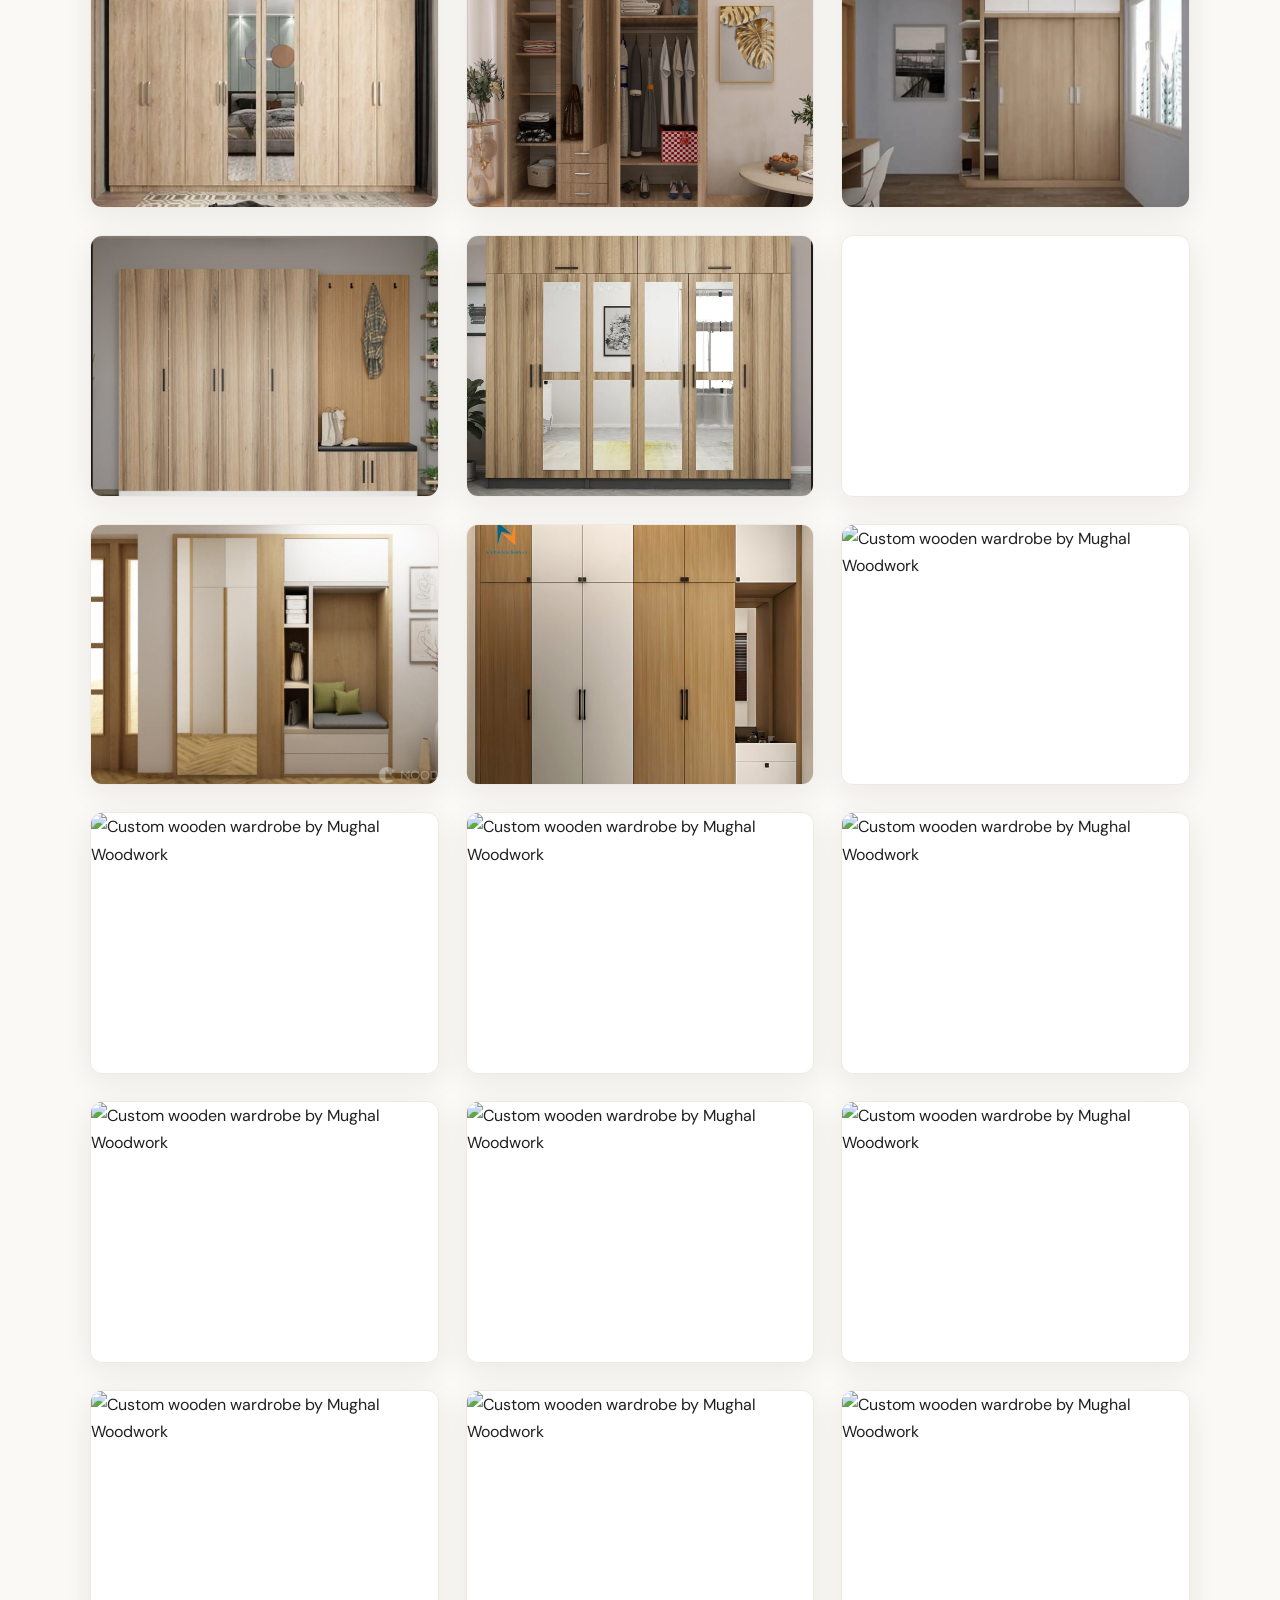
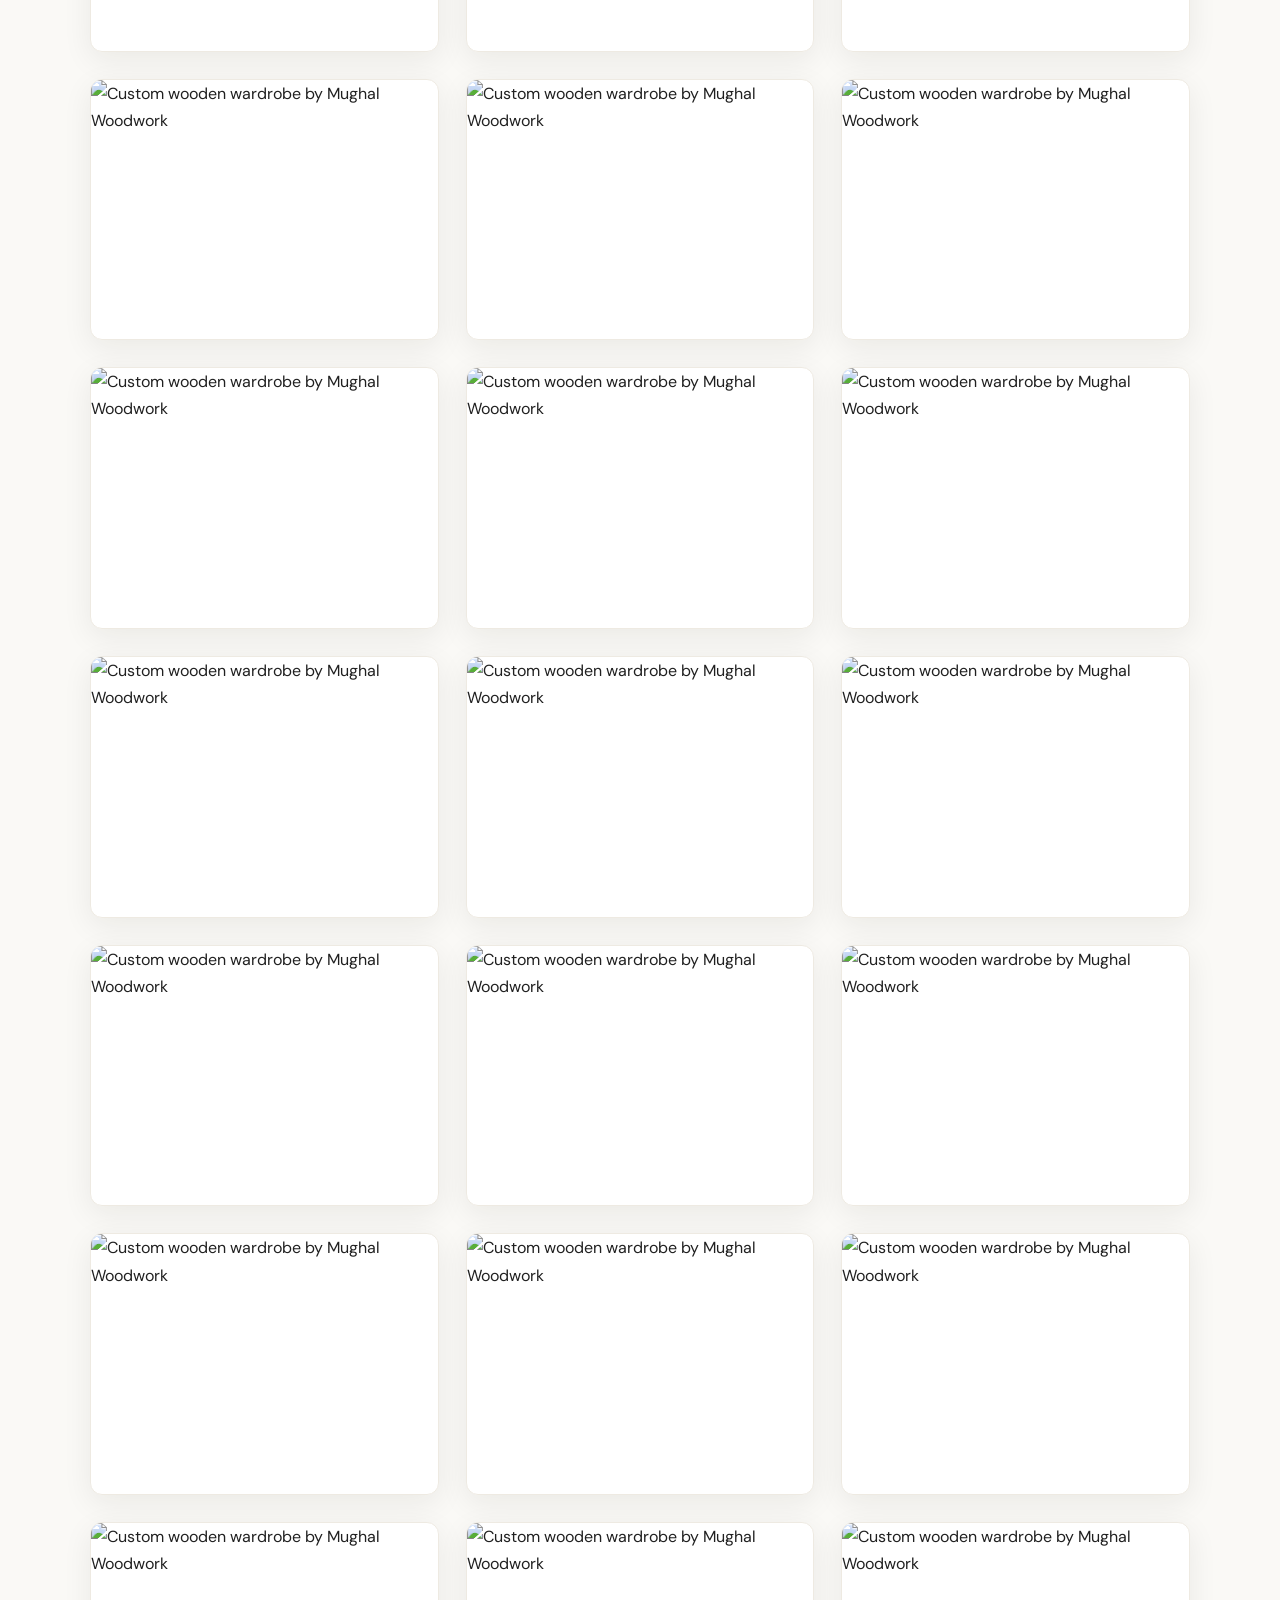
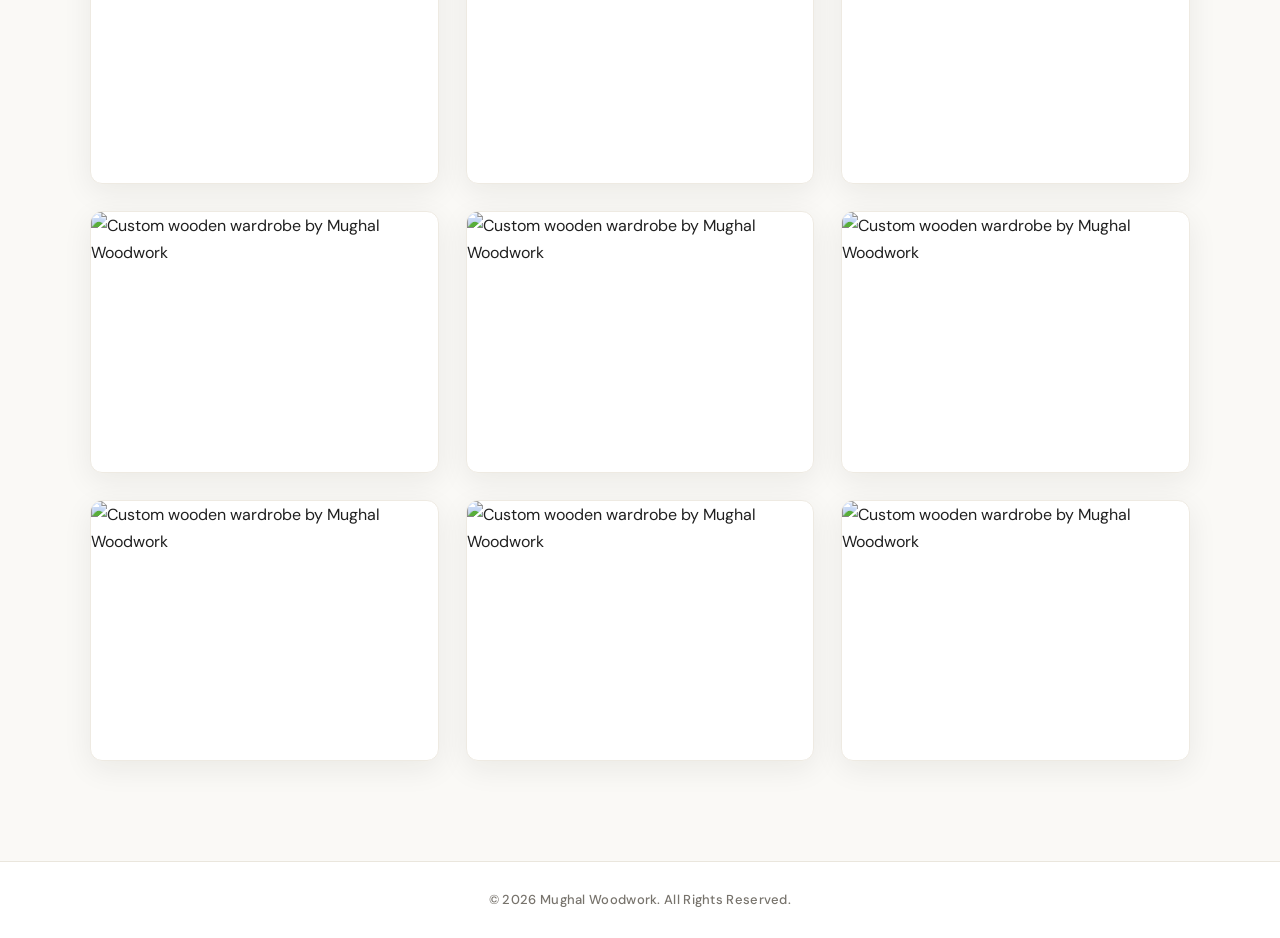
==== commit 1e378204: "high load" ====
--- a/pictures.html
+++ b/pictures.html
@@ -53,290 +53,890 @@
         <div class="pictures-grid">
 
             <div class="picture-card">
-                <img src="images/picture-1.jpg" alt="Mughal Woodwork">
-            </div>
-
-            <div class="picture-card">
-                <img src="images/picture-2.jpg" alt="Mughal Woodwork">
-            </div>
-
-            <div class="picture-card">
-                <img src="images/picture-3.jpg" alt="Mughal Woodwork">
-            </div>
-
-            <div class="picture-card">
-                <img src="images/picture-4.jpg" alt="Mughal Woodwork">
-            </div>
-
-            <div class="picture-card">
-                <img src="images/picture-5.jpg" alt="Mughal Woodwork">
-            </div>
-
-            <div class="picture-card">
-                <img src="images/picture-6.jpg" alt="Mughal Woodwork">
-            </div>
-            <div class="picture-card">
-                <img src="images/picture-7.jpg" alt="Mughal Woodwork">
-            </div>
-
-            <div class="picture-card">
-                <img src="images/picture-8.jpg" alt="Mughal Woodwork">
-            </div>
-            <div class="picture-card">
-                <img src="images/picture-9.jpg" alt="Mughal Woodwork">
-            </div>
-
-            <div class="picture-card">
-                <img src="images/picture-10.jpg" alt="Mughal Woodwork">
-            </div>
-            <div class="picture-card">
-                <img src="images/picture-11.jpg" alt="Mughal Woodwork">
-            </div>
-
-            <div class="picture-card">
-                <img src="images/picture-12.jpg" alt="Mughal Woodwork">
-            </div>
-            <div class="picture-card">
-                <img src="images/picture-13.jpg" alt="Mughal Woodwork">
-            </div>
-
-            <div class="picture-card">
-                <img src="images/picture-14.jpg" alt="Mughal Woodwork">
-            </div>
-            <div class="picture-card">
-                <img src="images/picture-15.jpg" alt="Mughal Woodwork">
-            </div>
-
-            <div class="picture-card">
-                <img src="images/picture-16.jpg" alt="Mughal Woodwork">
-            </div>
-            <div class="picture-card">
-                <img src="images/picture-17.jpg" alt="Mughal Woodwork">
-            </div>
-
-            <div class="picture-card">
-                <img src="images/picture-18.jpg" alt="Mughal Woodwork">
-            </div>
-            <div class="picture-card">
-                <img src="images/picture-19.jpg" alt="Mughal Woodwork">
-            </div>
-
-            <div class="picture-card">
-                <img src="images/picture-20.jpg" alt="Mughal Woodwork">
-            </div>
-            <div class="picture-card">
-                <img src="images/picture-21.jpg" alt="Mughal Woodwork">
-            </div>
-
-            <div class="picture-card">
-                <img src="images/picture-22.jpg" alt="Mughal Woodwork">
-            </div>
-            <div class="picture-card">
-                <img src="images/picture-23.jpg" alt="Mughal Woodwork">
-            </div>
-
-            <div class="picture-card">
-                <img src="images/picture-24.jpg" alt="Mughal Woodwork">
-            </div>
-            <div class="picture-card">
-                <img src="images/picture-25.jpg" alt="Mughal Woodwork">
-            </div>
-
-            <div class="picture-card">
-                <img src="images/picture-26.jpg" alt="Mughal Woodwork">
-            </div>
-            <div class="picture-card">
-                <img src="images/picture-27.jpg" alt="Mughal Woodwork">
-            </div>
-
-            <div class="picture-card">
-                <img src="images/picture-28.jpg" alt="Mughal Woodwork">
-            </div>
-            <div class="picture-card">
-                <img src="images/picture-29.jpg" alt="Mughal Woodwork">
-            </div><div class="picture-card">
-                <img src="images/picture-30.jpg" alt="Mughal Woodwork">
-            </div><div class="picture-card">
-                <img src="images/picture-31.jpg" alt="Mughal Woodwork">
-            </div><div class="picture-card">
-                <img src="images/picture-32.jpg" alt="Mughal Woodwork">
-            </div><div class="picture-card">
-                <img src="images/picture-33.jpg" alt="Mughal Woodwork">
-            </div><div class="picture-card">
-                <img src="images/picture-34.jpg" alt="Mughal Woodwork">
-            </div><div class="picture-card">
-                <img src="images/picture-35.jpg" alt="Mughal Woodwork">
-            </div><div class="picture-card">
-                <img src="images/picture-36.jpg" alt="Mughal Woodwork">
-            </div><div class="picture-card">
-                <img src="images/picture-37.jpg" alt="Mughal Woodwork">
-            </div><div class="picture-card">
-                <img src="images/picture-38.jpg" alt="Mughal Woodwork">
-            </div><div class="picture-card">
-                <img src="images/picture-39.jpg" alt="Mughal Woodwork">
-            </div><div class="picture-card">
-                <img src="images/picture-40.jpg" alt="Mughal Woodwork">
-            </div><div class="picture-card">
-                <img src="images/picture-41.jpg" alt="Mughal Woodwork">
-            </div><div class="picture-card">
-                <img src="images/picture-42.jpg" alt="Mughal Woodwork">
-            </div><div class="picture-card">
-                <img src="images/picture-43.jpg" alt="Mughal Woodwork">
-            </div><div class="picture-card">
-                <img src="images/picture-44.jpg" alt="Mughal Woodwork">
-            </div><div class="picture-card">
-                <img src="images/picture-45.jpg" alt="Mughal Woodwork">
-            </div><div class="picture-card">
-                <img src="images/picture-46.jpg" alt="Mughal Woodwork">
-            </div><div class="picture-card">
-                <img src="images/picture-47.jpg" alt="Mughal Woodwork">
-            </div><div class="picture-card">
-                <img src="images/picture-48.jpg" alt="Mughal Woodwork">
-            </div><div class="picture-card">
-                <img src="images/picture-49.jpg" alt="Mughal Woodwork">
-            </div><div class="picture-card">
-                <img src="images/picture-50.jpg" alt="Mughal Woodwork">
-            </div><div class="picture-card">
-                <img src="images/picture-51.jpg" alt="Mughal Woodwork">
-            </div><div class="picture-card">
-                <img src="images/picture-52.jpg" alt="Mughal Woodwork">
-            </div><div class="picture-card">
-                <img src="images/picture-53.jpg" alt="Mughal Woodwork">
-            </div><div class="picture-card">
-                <img src="images/picture-54.jpg" alt="Mughal Woodwork">
-            </div><div class="picture-card">
-                <img src="images/picture-55.jpg" alt="Mughal Woodwork">
-            </div><div class="picture-card">
-                <img src="images/picture-56.jpg" alt="Mughal Woodwork">
-            </div><div class="picture-card">
-                <img src="images/picture-57.jpg" alt="Mughal Woodwork">
-            </div><div class="picture-card">
-                <img src="images/picture-58.jpg" alt="Mughal Woodwork">
-            </div><div class="picture-card">
-                <img src="images/picture-59.jpg" alt="Mughal Woodwork">
-            </div><div class="picture-card">
-                <img src="images/picture-60.jpg" alt="Mughal Woodwork">
-            </div><div class="picture-card">
-                <img src="images/picture-61.jpg" alt="Mughal Woodwork">
-            </div><div class="picture-card">
-                <img src="images/picture-62.jpg" alt="Mughal Woodwork">
-            </div><div class="picture-card">
-                <img src="images/picture-63.jpg" alt="Mughal Woodwork">
-            </div><div class="picture-card">
-                <img src="images/picture-64.jpg" alt="Mughal Woodwork">
-            </div><div class="picture-card">
-                <img src="images/picture-65.jpg" alt="Mughal Woodwork">
-            </div><div class="picture-card">
-                <img src="images/picture-66.jpg" alt="Mughal Woodwork">
-            </div><div class="picture-card">
-                <img src="images/picture-67.jpg" alt="Mughal Woodwork">
-            </div><div class="picture-card">
-                <img src="images/picture-68.jpg" alt="Mughal Woodwork">
-            </div><div class="picture-card">
-                <img src="images/picture-69.jpg " alt="Mughal Woodwork">
-            </div><div class="picture-card">
-                <img src="images/picture-70.jpg" alt="Mughal Woodwork">
-            </div><div class="picture-card">
-                <img src="images/picture-71.jpg" alt="Mughal Woodwork">
-            </div><div class="picture-card">
-                <img src="images/picture-72.jpg" alt="Mughal Woodwork">
-            </div><div class="picture-card">
-                <img src="images/picture-73.jpg" alt="Mughal Woodwork">
-            </div><div class="picture-card">
-                <img src="images/picture-74.jpg" alt="Mughal Woodwork">
-            </div><div class="picture-card">
-                <img src="images/picture-75.jpg" alt="Mughal Woodwork">
-            </div><div class="picture-card">
-                <img src="images/picture-76.jpg" alt="Mughal Woodwork">
-            </div><div class="picture-card">
-                <img src="images/picture-77.jpg" alt="Mughal Woodwork">
-            </div><div class="picture-card">
-                <img src="images/picture-78.jpg" alt="Mughal Woodwork">
-            </div><div class="picture-card">
-                <img src="images/picture-79.jpg" alt="Mughal Woodwork">
-            </div><div class="picture-card">
-                <img src="images/picture-80.jpg" alt="Mughal Woodwork">
-            </div><div class="picture-card">
-                <img src="images/picture-81.jpg" alt="Mughal Woodwork">
-            </div><div class="picture-card">
-                <img src="images/picture-82.jpg" alt="Mughal Woodwork">
-            </div><div class="picture-card">
-                <img src="images/picture-83.jpg" alt="Mughal Woodwork">
-            </div><div class="picture-card">
-                <img src="images/picture-84.jpg" alt="Mughal Woodwork">
-            </div><div class="picture-card">
-                <img src="images/picture-85.jpg" alt="Mughal Woodwork">
-            </div><div class="picture-card">
-                <img src="images/picture-86.jpg" alt="Mughal Woodwork">
-            </div><div class="picture-card">
-                <img src="images/picture-87.jpg" alt="Mughal Woodwork">
-            </div><div class="picture-card">
-                <img src="images/picture-88.jpg" alt="Mughal Woodwork">
-            </div><div class="picture-card">
-                <img src="images/picture-89.jpg" alt="Mughal Woodwork">
-            </div><div class="picture-card">
-                <img src="images/picture-90.jpg" alt="Mughal Woodwork">
-            </div><div class="picture-card">
-                <img src="images/picture-91.jpg" alt="Mughal Woodwork">
-            </div><div class="picture-card">
-                <img src="images/picture-92.jpg" alt="Mughal Woodwork">
-            </div><div class="picture-card">
-                <img src="images/picture-93.jpg" alt="Mughal Woodwork">
-            </div><div class="picture-card">
-                <img src="images/picture-94.jpg" alt="Mughal Woodwork">
-            </div><div class="picture-card">
-                <img src="images/picture-95.jpg" alt="Mughal Woodwork">
-            </div><div class="picture-card">
-                <img src="images/picture-96.jpg" alt="Mughal Woodwork">
-            </div><div class="picture-card">
-                <img src="images/picture-97.jpg" alt="Mughal Woodwork">
-            </div><div class="picture-card">
-                <img src="images/picture-98.jpg" alt="Mughal Woodwork">
-            </div><div class="picture-card">
-                <img src="images/picture-99.jpg" alt="Mughal Woodwork">
-            </div><div class="picture-card">
-                <img src="images/picture-100.jpg" alt="Mughal Woodwork">
-            </div><div class="picture-card">
-                <img src="images/picture-101.jpg" alt="Mughal Woodwork">
-            </div><div class="picture-card">
-                <img src="images/picture-102.jpg" alt="Mughal Woodwork">
-            </div><div class="picture-card">
-                <img src="images/picture-103.jpg" alt="Mughal Woodwork">
-            </div><div class="picture-card">
-                <img src="images/picture-104.jpg" alt="Mughal Woodwork">
-            </div><div class="picture-card">
-                <img src="images/picture-105.jpg" alt="Mughal Woodwork">
-            </div><div class="picture-card">
-                <img src="images/picture-106.jpg" alt="Mughal Woodwork">
-            </div><div class="picture-card">
-                <img src="images/picture-107.jpg" alt="Mughal Woodwork">
-            </div><div class="picture-card">
-                <img src="images/picture-108.jpg" alt="Mughal Woodwork">
-            </div><div class="picture-card">
-                <img src="images/picture-109.jpg" alt="Mughal Woodwork">
-            </div><div class="picture-card">
-                <img src="images/picture-110.jpg" alt="Mughal Woodwork">
-            </div><div class="picture-card">
-                <img src="images/picture-111.jpg" alt="Mughal Woodwork">
-            </div><div class="picture-card">
-                <img src="images/picture-112.jpg" alt="Mughal Woodwork">
-            </div><div class="picture-card">
-                <img src="images/picture-113.jpg" alt="Mughal Woodwork">
-            </div><div class="picture-card">
-                <img src="images/picture-114.jpg" alt="Mughal Woodwork">
-            </div><div class="picture-card">
-                <img src="images/picture-115.jpg" alt="Mughal Woodwork">
-            </div><div class="picture-card">
-                <img src="images/picture-116.jpg" alt="Mughal Woodwork">
-            </div><div class="picture-card">
-                <img src="images/picture-117.jpg" alt="Mughal Woodwork">
-            </div><div class="picture-card">
-                <img src="images/picture-118.jpg" alt="Mughal Woodwork">
-            </div><div class="picture-card">
-                <img src="images/picture-119.jpg" alt="Mughal Woodwork">
-            </div><div class="picture-card">
-                <img src="images/picture-120.jpg" alt="Mughal Woodwork">
-            </div>
+                <img src="images/picture-1.jpg" alt="Custom wooden wardrobe by Mughal Woodwork"
+        loading="high"
+        decoding="async"
+        width="600"
+        height="400"
+    >
+</div>
+
+            <div class="picture-card">
+                <img src="images/picture-2.jpg" alt="Custom wooden wardrobe by Mughal Woodwork"
+        loading="high"
+        decoding="async"
+        width="600"
+        height="400"
+    >
+</div>
+
+            <div class="picture-card">
+                <img src="images/picture-3.jpg" alt="Custom wooden wardrobe by Mughal Woodwork"
+        loading="high"
+        decoding="async"
+        width="600"
+        height="400"
+    >
+</div>
+
+            <div class="picture-card">
+                <img src="images/picture-4.jpg" alt="Custom wooden wardrobe by Mughal Woodwork"
+        loading="high"
+        decoding="async"
+        width="600"
+        height="400"
+    >
+</div>
+
+            <div class="picture-card">
+                <img src="images/picture-5.jpg" alt="Custom wooden wardrobe by Mughal Woodwork"
+        loading="high"
+        decoding="async"
+        width="600"
+        height="400"
+    >
+</div>
+
+            <div class="picture-card">
+                <img src="images/picture-6.jpg" alt="Custom wooden wardrobe by Mughal Woodwork"
+        loading="high"
+        decoding="async"
+        width="600"
+        height="400"
+    >
+</div>
+            <div class="picture-card">
+                <img src="images/picture-7.jpg" alt="Custom wooden wardrobe by Mughal Woodwork"
+        loading="high"
+        decoding="async"
+        width="600"
+        height="400"
+    >
+</div>
+
+            <div class="picture-card">
+                <img src="images/picture-8.jpg" alt="Custom wooden wardrobe by Mughal Woodwork"
+        loading="high"
+        decoding="async"
+        width="600"
+        height="400"
+    >
+</div>
+            <div class="picture-card">
+                <img src="images/picture-9.jpg" alt="Custom wooden wardrobe by Mughal Woodwork"
+        loading="high"
+        decoding="async"
+        width="600"
+        height="400"
+    >
+</div>
+
+            <div class="picture-card">
+                <img src="images/picture-10.jpg" alt="Custom wooden wardrobe by Mughal Woodwork"
+        loading="high"
+        decoding="async"
+        width="600"
+        height="400"
+    >
+</div>
+            <div class="picture-card">
+                <img src="images/picture-11.jpg" alt="Custom wooden wardrobe by Mughal Woodwork"
+        loading="high"
+        decoding="async"
+        width="600"
+        height="400"
+    >
+</div>
+
+            <div class="picture-card">
+                <img src="images/picture-12.jpg" alt="Custom wooden wardrobe by Mughal Woodwork"
+        loading="high"
+        decoding="async"
+        width="600"
+        height="400"
+    >
+</div>
+            <div class="picture-card">
+                <img src="images/picture-13.jpg" alt="Custom wooden wardrobe by Mughal Woodwork"
+        loading="high"
+        decoding="async"
+        width="600"
+        height="400"
+    >
+</div>
+
+            <div class="picture-card">
+                <img src="images/picture-14.jpg" alt="Custom wooden wardrobe by Mughal Woodwork"
+        loading="high"
+        decoding="async"
+        width="600"
+        height="400"
+    >
+</div>
+            <div class="picture-card">
+                <img src="images/picture-15.jpg" alt="Custom wooden wardrobe by Mughal Woodwork"
+        loading="high"
+        decoding="async"
+        width="600"
+        height="400"
+    >
+</div>
+
+            <div class="picture-card">
+                <img src="images/picture-16.jpg" alt="Custom wooden wardrobe by Mughal Woodwork"
+        loading="high"
+        decoding="async"
+        width="600"
+        height="400"
+    >
+</div>
+            <div class="picture-card">
+                <img src="images/picture-17.jpg" alt="Custom wooden wardrobe by Mughal Woodwork"
+        loading="high"
+        decoding="async"
+        width="600"
+        height="400"
+    >
+</div>
+
+            <div class="picture-card">
+                <img src="images/picture-18.jpg" alt="Custom wooden wardrobe by Mughal Woodwork"
+        loading="high"
+        decoding="async"
+        width="600"
+        height="400"
+    >
+</div>
+            <div class="picture-card">
+                <img src="images/picture-19.jpg" alt="Custom wooden wardrobe by Mughal Woodwork"
+        loading="high"
+        decoding="async"
+        width="600"
+        height="400"
+    >
+</div>
+
+            <div class="picture-card">
+                <img src="images/picture-20.jpg" alt="Custom wooden wardrobe by Mughal Woodwork"
+        loading="high"
+        decoding="async"
+        width="600"
+        height="400"
+    >
+</div>
+            <div class="picture-card">
+                <img src="images/picture-21.jpg" alt="Custom wooden wardrobe by Mughal Woodwork"
+        loading="high"
+        decoding="async"
+        width="600"
+        height="400"
+    >
+</div>
+
+            <div class="picture-card">
+                <img src="images/picture-22.jpg" alt="Custom wooden wardrobe by Mughal Woodwork"
+        loading="high"
+        decoding="async"
+        width="600"
+        height="400"
+    >
+</div>
+            <div class="picture-card">
+                <img src="images/picture-23.jpg" alt="Custom wooden wardrobe by Mughal Woodwork"
+        loading="high"
+        decoding="async"
+        width="600"
+        height="400"
+    >
+</div>
+
+            <div class="picture-card">
+                <img src="images/picture-24.jpg" alt="Custom wooden wardrobe by Mughal Woodwork"
+        loading="high"
+        decoding="async"
+        width="600"
+        height="400"
+    >
+</div>
+            <div class="picture-card">
+                <img src="images/picture-25.jpg" alt="Custom wooden wardrobe by Mughal Woodwork"
+        loading="high"
+        decoding="async"
+        width="600"
+        height="400"
+    >
+</div>
+
+            <div class="picture-card">
+                <img src="images/picture-26.jpg" alt="Custom wooden wardrobe by Mughal Woodwork"
+        loading="high"
+        decoding="async"
+        width="600"
+        height="400"
+    >
+</div>
+            <div class="picture-card">
+                <img src="images/picture-27.jpg" alt="Custom wooden wardrobe by Mughal Woodwork"
+        loading="high"
+        decoding="async"
+        width="600"
+        height="400"
+    >
+</div>
+
+            <div class="picture-card">
+                <img src="images/picture-28.jpg" alt="Custom wooden wardrobe by Mughal Woodwork"
+        loading="high"
+        decoding="async"
+        width="600"
+        height="400"
+    >
+</div>
+            <div class="picture-card">
+                <img src="images/picture-29.jpg" alt="Custom wooden wardrobe by Mughal Woodwork"
+        loading="high"
+        decoding="async"
+        width="600"
+        height="400"
+    >
+</div><div class="picture-card">
+                <img src="images/picture-30.jpg" alt="Custom wooden wardrobe by Mughal Woodwork"
+        loading="high"
+        decoding="async"
+        width="600"
+        height="400"
+    >
+</div><div class="picture-card">
+                <img src="images/picture-31.jpg" alt="Custom wooden wardrobe by Mughal Woodwork"
+        loading="high"
+        decoding="async"
+        width="600"
+        height="400"
+    >
+</div><div class="picture-card">
+                <img src="images/picture-32.jpg" alt="Custom wooden wardrobe by Mughal Woodwork"
+        loading="high"
+        decoding="async"
+        width="600"
+        height="400"
+    >
+</div><div class="picture-card">
+                <img src="images/picture-33.jpg" alt="Custom wooden wardrobe by Mughal Woodwork"
+        loading="high"
+        decoding="async"
+        width="600"
+        height="400"
+    >
+</div><div class="picture-card">
+                <img src="images/picture-34.jpg" alt="Custom wooden wardrobe by Mughal Woodwork"
+        loading="high"
+        decoding="async"
+        width="600"
+        height="400"
+    >
+</div><div class="picture-card">
+                <img src="images/picture-35.jpg" alt="Custom wooden wardrobe by Mughal Woodwork"
+        loading="high"
+        decoding="async"
+        width="600"
+        height="400"
+    >
+</div><div class="picture-card">
+                <img src="images/picture-36.jpg" alt="Custom wooden wardrobe by Mughal Woodwork"
+        loading="high"
+        decoding="async"
+        width="600"
+        height="400"
+    >
+</div><div class="picture-card">
+                <img src="images/picture-37.jpg" alt="Custom wooden wardrobe by Mughal Woodwork"
+        loading="high"
+        decoding="async"
+        width="600"
+        height="400"
+    >
+</div><div class="picture-card">
+                <img src="images/picture-38.jpg" alt="Custom wooden wardrobe by Mughal Woodwork"
+        loading="high"
+        decoding="async"
+        width="600"
+        height="400"
+    >
+</div><div class="picture-card">
+                <img src="images/picture-39.jpg" alt="Custom wooden wardrobe by Mughal Woodwork"
+        loading="high"
+        decoding="async"
+        width="600"
+        height="400"
+    >
+</div><div class="picture-card">
+                <img src="images/picture-40.jpg" alt="Custom wooden wardrobe by Mughal Woodwork"
+        loading="high"
+        decoding="async"
+        width="600"
+        height="400"
+    >
+</div><div class="picture-card">
+                <img src="images/picture-41.jpg" alt="Custom wooden wardrobe by Mughal Woodwork"
+        loading="high"
+        decoding="async"
+        width="600"
+        height="400"
+    >
+</div><div class="picture-card">
+                <img src="images/picture-42.jpg" alt="Custom wooden wardrobe by Mughal Woodwork"
+        loading="high"
+        decoding="async"
+        width="600"
+        height="400"
+    >
+</div><div class="picture-card">
+                <img src="images/picture-43.jpg" alt="Custom wooden wardrobe by Mughal Woodwork"
+        loading="high"
+        decoding="async"
+        width="600"
+        height="400"
+    >
+</div><div class="picture-card">
+                <img src="images/picture-44.jpg" alt="Custom wooden wardrobe by Mughal Woodwork"
+        loading="high"
+        decoding="async"
+        width="600"
+        height="400"
+    >
+</div><div class="picture-card">
+                <img src="images/picture-45.jpg" alt="Custom wooden wardrobe by Mughal Woodwork"
+        loading="high"
+        decoding="async"
+        width="600"
+        height="400"
+    >
+</div><div class="picture-card">
+                <img src="images/picture-46.jpg" alt="Custom wooden wardrobe by Mughal Woodwork"
+        loading="high"
+        decoding="async"
+        width="600"
+        height="400"
+    >
+</div><div class="picture-card">
+                <img src="images/picture-47.jpg" alt="Custom wooden wardrobe by Mughal Woodwork"
+        loading="high"
+        decoding="async"
+        width="600"
+        height="400"
+    >
+</div><div class="picture-card">
+                <img src="images/picture-48.jpg" alt="Custom wooden wardrobe by Mughal Woodwork"
+        loading="high"
+        decoding="async"
+        width="600"
+        height="400"
+    >
+</div><div class="picture-card">
+                <img src="images/picture-49.jpg" alt="Custom wooden wardrobe by Mughal Woodwork"
+        loading="high"
+        decoding="async"
+        width="600"
+        height="400"
+    >
+</div><div class="picture-card">
+                <img src="images/picture-50.jpg" alt="Custom wooden wardrobe by Mughal Woodwork"
+        loading="high"
+        decoding="async"
+        width="600"
+        height="400"
+    >
+</div><div class="picture-card">
+                <img src="images/picture-51.jpg" alt="Custom wooden wardrobe by Mughal Woodwork"
+        loading="high"
+        decoding="async"
+        width="600"
+        height="400"
+    >
+</div><div class="picture-card">
+                <img src="images/picture-52.jpg" alt="Custom wooden wardrobe by Mughal Woodwork"
+        loading="high"
+        decoding="async"
+        width="600"
+        height="400"
+    >
+</div><div class="picture-card">
+                <img src="images/picture-53.jpg" alt="Custom wooden wardrobe by Mughal Woodwork"
+        loading="high"
+        decoding="async"
+        width="600"
+        height="400"
+    >
+</div><div class="picture-card">
+                <img src="images/picture-54.jpg" alt="Custom wooden wardrobe by Mughal Woodwork"
+        loading="high"
+        decoding="async"
+        width="600"
+        height="400"
+    >
+</div><div class="picture-card">
+                <img src="images/picture-55.jpg" alt="Custom wooden wardrobe by Mughal Woodwork"
+        loading="high"
+        decoding="async"
+        width="600"
+        height="400"
+    >
+</div><div class="picture-card">
+                <img src="images/picture-56.jpg" alt="Custom wooden wardrobe by Mughal Woodwork"
+        loading="high"
+        decoding="async"
+        width="600"
+        height="400"
+    >
+</div><div class="picture-card">
+                <img src="images/picture-57.jpg" alt="Custom wooden wardrobe by Mughal Woodwork"
+        loading="high"
+        decoding="async"
+        width="600"
+        height="400"
+    >
+</div><div class="picture-card">
+                <img src="images/picture-58.jpg" alt="Custom wooden wardrobe by Mughal Woodwork"
+        loading="high"
+        decoding="async"
+        width="600"
+        height="400"
+    >
+</div><div class="picture-card">
+                <img src="images/picture-59.jpg" alt="Custom wooden wardrobe by Mughal Woodwork"
+        loading="high"
+        decoding="async"
+        width="600"
+        height="400"
+    >
+</div><div class="picture-card">
+                <img src="images/picture-60.jpg" alt="Custom wooden wardrobe by Mughal Woodwork"
+        loading="high"
+        decoding="async"
+        width="600"
+        height="400"
+    >
+</div><div class="picture-card">
+                <img src="images/picture-61.jpg" alt="Custom wooden wardrobe by Mughal Woodwork"
+        loading="high"
+        decoding="async"
+        width="600"
+        height="400"
+    >
+</div><div class="picture-card">
+                <img src="images/picture-62.jpg" alt="Custom wooden wardrobe by Mughal Woodwork"
+        loading="high"
+        decoding="async"
+        width="600"
+        height="400"
+    >
+</div><div class="picture-card">
+                <img src="images/picture-63.jpg" alt="Custom wooden wardrobe by Mughal Woodwork"
+        loading="high"
+        decoding="async"
+        width="600"
+        height="400"
+    >
+</div><div class="picture-card">
+                <img src="images/picture-64.jpg" alt="Custom wooden wardrobe by Mughal Woodwork"
+        loading="high"
+        decoding="async"
+        width="600"
+        height="400"
+    >
+</div><div class="picture-card">
+                <img src="images/picture-65.jpg" alt="Custom wooden wardrobe by Mughal Woodwork"
+        loading="high"
+        decoding="async"
+        width="600"
+        height="400"
+    >
+</div><div class="picture-card">
+                <img src="images/picture-66.jpg" alt="Custom wooden wardrobe by Mughal Woodwork"
+        loading="high"
+        decoding="async"
+        width="600"
+        height="400"
+    >
+</div><div class="picture-card">
+                <img src="images/picture-67.jpg" alt="Custom wooden wardrobe by Mughal Woodwork"
+        loading="high"
+        decoding="async"
+        width="600"
+        height="400"
+    >
+</div><div class="picture-card">
+                <img src="images/picture-68.jpg" alt="Custom wooden wardrobe by Mughal Woodwork"
+        loading="high"
+        decoding="async"
+        width="600"
+        height="400"
+    >
+</div><div class="picture-card">
+                <img src="images/picture-69.jpg " alt="Custom wooden wardrobe by Mughal Woodwork"
+        loading="high"
+        decoding="async"
+        width="600"
+        height="400"
+    >
+</div><div class="picture-card">
+                <img src="images/picture-70.jpg" alt="Custom wooden wardrobe by Mughal Woodwork"
+        loading="high"
+        decoding="async"
+        width="600"
+        height="400"
+    >
+</div><div class="picture-card">
+                <img src="images/picture-71.jpg" alt="Custom wooden wardrobe by Mughal Woodwork"
+        loading="high"
+        decoding="async"
+        width="600"
+        height="400"
+    >
+</div><div class="picture-card">
+                <img src="images/picture-72.jpg" alt="Custom wooden wardrobe by Mughal Woodwork"
+        loading="high"
+        decoding="async"
+        width="600"
+        height="400"
+    >
+</div><div class="picture-card">
+                <img src="images/picture-73.jpg" alt="Custom wooden wardrobe by Mughal Woodwork"
+        loading="high"
+        decoding="async"
+        width="600"
+        height="400"
+    >
+</div><div class="picture-card">
+                <img src="images/picture-74.jpg" alt="Custom wooden wardrobe by Mughal Woodwork"
+        loading="high"
+        decoding="async"
+        width="600"
+        height="400"
+    >
+</div><div class="picture-card">
+                <img src="images/picture-75.jpg" alt="Custom wooden wardrobe by Mughal Woodwork"
+        loading="high"
+        decoding="async"
+        width="600"
+        height="400"
+    >
+</div><div class="picture-card">
+                <img src="images/picture-76.jpg" alt="Custom wooden wardrobe by Mughal Woodwork"
+        loading="high"
+        decoding="async"
+        width="600"
+        height="400"
+    >
+</div><div class="picture-card">
+                <img src="images/picture-77.jpg" alt="Custom wooden wardrobe by Mughal Woodwork"
+        loading="high"
+        decoding="async"
+        width="600"
+        height="400"
+    >
+</div><div class="picture-card">
+                <img src="images/picture-78.jpg" alt="Custom wooden wardrobe by Mughal Woodwork"
+        loading="high"
+        decoding="async"
+        width="600"
+        height="400"
+    >
+</div><div class="picture-card">
+                <img src="images/picture-79.jpg" alt="Custom wooden wardrobe by Mughal Woodwork"
+        loading="high"
+        decoding="async"
+        width="600"
+        height="400"
+    >
+</div><div class="picture-card">
+                <img src="images/picture-80.jpg" alt="Custom wooden wardrobe by Mughal Woodwork"
+        loading="high"
+        decoding="async"
+        width="600"
+        height="400"
+    >
+</div><div class="picture-card">
+                <img src="images/picture-81.jpg" alt="Custom wooden wardrobe by Mughal Woodwork"
+        loading="high"
+        decoding="async"
+        width="600"
+        height="400"
+    >
+</div><div class="picture-card">
+                <img src="images/picture-82.jpg" alt="Custom wooden wardrobe by Mughal Woodwork"
+        loading="high"
+        decoding="async"
+        width="600"
+        height="400"
+    >
+</div><div class="picture-card">
+                <img src="images/picture-83.jpg" alt="Custom wooden wardrobe by Mughal Woodwork"
+        loading="high"
+        decoding="async"
+        width="600"
+        height="400"
+    >
+</div><div class="picture-card">
+                <img src="images/picture-84.jpg" alt="Custom wooden wardrobe by Mughal Woodwork"
+        loading="high"
+        decoding="async"
+        width="600"
+        height="400"
+    >
+</div><div class="picture-card">
+                <img src="images/picture-85.jpg" alt="Custom wooden wardrobe by Mughal Woodwork"
+        loading="high"
+        decoding="async"
+        width="600"
+        height="400"
+    >
+</div><div class="picture-card">
+                <img src="images/picture-86.jpg" alt="Custom wooden wardrobe by Mughal Woodwork"
+        loading="high"
+        decoding="async"
+        width="600"
+        height="400"
+    >
+</div><div class="picture-card">
+                <img src="images/picture-87.jpg" alt="Custom wooden wardrobe by Mughal Woodwork"
+        loading="high"
+        decoding="async"
+        width="600"
+        height="400"
+    >
+</div><div class="picture-card">
+                <img src="images/picture-88.jpg" alt="Custom wooden wardrobe by Mughal Woodwork"
+        loading="high"
+        decoding="async"
+        width="600"
+        height="400"
+    >
+</div><div class="picture-card">
+                <img src="images/picture-89.jpg" alt="Custom wooden wardrobe by Mughal Woodwork"
+        loading="high"
+        decoding="async"
+        width="600"
+        height="400"
+    >
+</div><div class="picture-card">
+                <img src="images/picture-90.jpg" alt="Custom wooden wardrobe by Mughal Woodwork"
+        loading="high"
+        decoding="async"
+        width="600"
+        height="400"
+    >
+</div><div class="picture-card">
+                <img src="images/picture-91.jpg" alt="Custom wooden wardrobe by Mughal Woodwork"
+        loading="high"
+        decoding="async"
+        width="600"
+        height="400"
+    >
+</div><div class="picture-card">
+                <img src="images/picture-92.jpg" alt="Custom wooden wardrobe by Mughal Woodwork"
+        loading="high"
+        decoding="async"
+        width="600"
+        height="400"
+    >
+</div><div class="picture-card">
+                <img src="images/picture-93.jpg" alt="Custom wooden wardrobe by Mughal Woodwork"
+        loading="high"
+        decoding="async"
+        width="600"
+        height="400"
+    >
+</div><div class="picture-card">
+                <img src="images/picture-94.jpg" alt="Custom wooden wardrobe by Mughal Woodwork"
+        loading="high"
+        decoding="async"
+        width="600"
+        height="400"
+    >
+</div><div class="picture-card">
+                <img src="images/picture-95.jpg" alt="Custom wooden wardrobe by Mughal Woodwork"
+        loading="high"
+        decoding="async"
+        width="600"
+        height="400"
+    >
+</div><div class="picture-card">
+                <img src="images/picture-96.jpg" alt="Custom wooden wardrobe by Mughal Woodwork"
+        loading="high"
+        decoding="async"
+        width="600"
+        height="400"
+    >
+</div><div class="picture-card">
+                <img src="images/picture-97.jpg" alt="Custom wooden wardrobe by Mughal Woodwork"
+        loading="high"
+        decoding="async"
+        width="600"
+        height="400"
+    >
+</div><div class="picture-card">
+                <img src="images/picture-98.jpg" alt="Custom wooden wardrobe by Mughal Woodwork"
+        loading="high"
+        decoding="async"
+        width="600"
+        height="400"
+    >
+</div><div class="picture-card">
+                <img src="images/picture-99.jpg" alt="Custom wooden wardrobe by Mughal Woodwork"
+        loading="high"
+        decoding="async"
+        width="600"
+        height="400"
+    >
+</div><div class="picture-card">
+                <img src="images/picture-100.jpg" alt="Custom wooden wardrobe by Mughal Woodwork"
+        loading="high"
+        decoding="async"
+        width="600"
+        height="400"
+    >
+</div><div class="picture-card">
+                <img src="images/picture-101.jpg" alt="Custom wooden wardrobe by Mughal Woodwork"
+        loading="high"
+        decoding="async"
+        width="600"
+        height="400"
+    >
+</div><div class="picture-card">
+                <img src="images/picture-102.jpg" alt="Custom wooden wardrobe by Mughal Woodwork"
+        loading="high"
+        decoding="async"
+        width="600"
+        height="400"
+    >
+</div><div class="picture-card">
+                <img src="images/picture-103.jpg" alt="Custom wooden wardrobe by Mughal Woodwork"
+        loading="high"
+        decoding="async"
+        width="600"
+        height="400"
+    >
+</div><div class="picture-card">
+                <img src="images/picture-104.jpg" alt="Custom wooden wardrobe by Mughal Woodwork"
+        loading="high"
+        decoding="async"
+        width="600"
+        height="400"
+    >
+</div><div class="picture-card">
+                <img src="images/picture-105.jpg" alt="Custom wooden wardrobe by Mughal Woodwork"
+        loading="high"
+        decoding="async"
+        width="600"
+        height="400"
+    >
+</div><div class="picture-card">
+                <img src="images/picture-106.jpg" alt="Custom wooden wardrobe by Mughal Woodwork"
+        loading="high"
+        decoding="async"
+        width="600"
+        height="400"
+    >
+</div><div class="picture-card">
+                <img src="images/picture-107.jpg" alt="Custom wooden wardrobe by Mughal Woodwork"
+        loading="high"
+        decoding="async"
+        width="600"
+        height="400"
+    >
+</div><div class="picture-card">
+                <img src="images/picture-108.jpg" alt="Custom wooden wardrobe by Mughal Woodwork"
+        loading="high"
+        decoding="async"
+        width="600"
+        height="400"
+    >
+</div><div class="picture-card">
+                <img src="images/picture-109.jpg" alt="Custom wooden wardrobe by Mughal Woodwork"
+        loading="high"
+        decoding="async"
+        width="600"
+        height="400"
+    >
+</div><div class="picture-card">
+                <img src="images/picture-110.jpg" alt="Custom wooden wardrobe by Mughal Woodwork"
+        loading="high"
+        decoding="async"
+        width="600"
+        height="400"
+    >
+</div><div class="picture-card">
+                <img src="images/picture-111.jpg" alt="Custom wooden wardrobe by Mughal Woodwork"
+        loading="high"
+        decoding="async"
+        width="600"
+        height="400"
+    >
+</div><div class="picture-card">
+                <img src="images/picture-112.jpg" alt="Custom wooden wardrobe by Mughal Woodwork"
+        loading="high"
+        decoding="async"
+        width="600"
+        height="400"
+    >
+</div><div class="picture-card">
+                <img src="images/picture-113.jpg" alt="Custom wooden wardrobe by Mughal Woodwork"
+        loading="high"
+        decoding="async"
+        width="600"
+        height="400"
+    >
+</div><div class="picture-card">
+                <img src="images/picture-114.jpg" alt="Custom wooden wardrobe by Mughal Woodwork"
+        loading="high"
+        decoding="async"
+        width="600"
+        height="400"
+    >
+</div><div class="picture-card">
+                <img src="images/picture-115.jpg" alt="Custom wooden wardrobe by Mughal Woodwork"
+        loading="high"
+        decoding="async"
+        width="600"
+        height="400"
+    >
+</div><div class="picture-card">
+                <img src="images/picture-116.jpg" alt="Custom wooden wardrobe by Mughal Woodwork"
+        loading="high"
+        decoding="async"
+        width="600"
+        height="400"
+    >
+</div><div class="picture-card">
+                <img src="images/picture-117.jpg" alt="Custom wooden wardrobe by Mughal Woodwork"
+        loading="high"
+        decoding="async"
+        width="600"
+        height="400"
+    >
+</div><div class="picture-card">
+                <img src="images/picture-118.jpg" alt="Custom wooden wardrobe by Mughal Woodwork"
+        loading="high"
+        decoding="async"
+        width="600"
+        height="400"
+    >
+</div><div class="picture-card">
+                <img src="images/picture-119.jpg" alt="Custom wooden wardrobe by Mughal Woodwork"
+        loading="high"
+        decoding="async"
+        width="600"
+        height="400"
+    >
+</div><div class="picture-card">
+                <img src="images/picture-120.jpg" alt="Custom wooden wardrobe by Mughal Woodwork"
+        loading="high"
+        decoding="async"
+        width="600"
+        height="400"
+    >
+</div>
         </div>
 
     </main>
